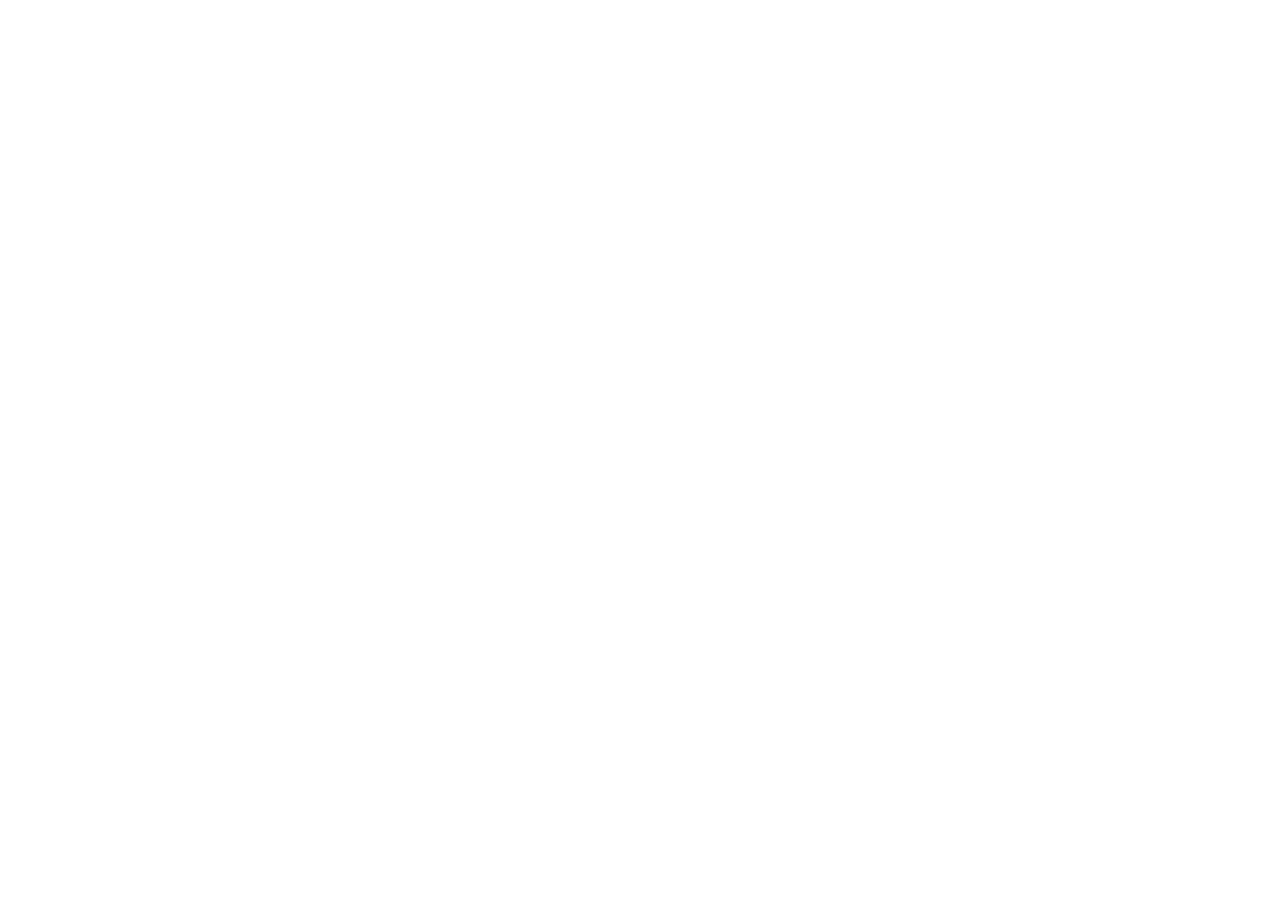
==== index.html @ ed3c300d "test2" ====
<!DOCTYPE html>
<html lang="en">
<head>
    <meta charset="UTF-8">
    <meta http-equiv="X-UA-Compatible" content="IE=edge">
    <meta name="viewport" content="width=device-width, initial-scale=1.0">

    <link rel="stylesheet" href="css/style.css">

    <title>Trapholt</title>
</head>
<body>
<div class="frontpage"></div>
    
</body>
</html>
---- css/style.css ----
.frontpage {
  background-color: blue;
}
/*# sourceMappingURL=style.css.map */
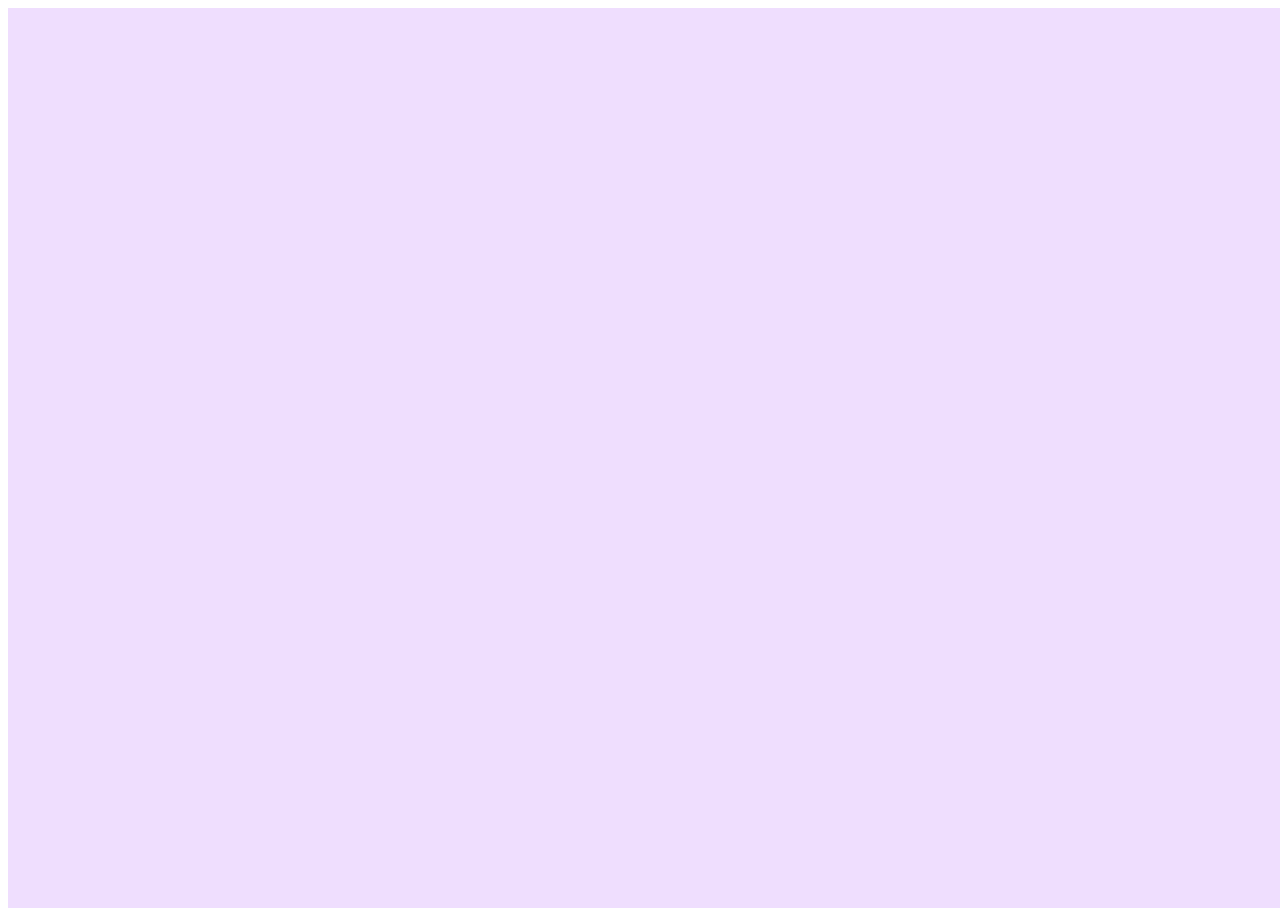
==== commit 94c328c5: "8/12" ====
--- a/index.html
+++ b/index.html
@@ -10,7 +10,14 @@
     <title>Trapholt</title>
 </head>
 <body>
-<div class="frontpage"></div>
+    <div class="outer-wrapper">
+        <div class="wrapper">
+          <div class="slide one"></div>
+          <div class="slide two"></div>
+          <div class="slide three"></div>
+          <div class="slide four"></div>
+        </div>
+      </div>
     
 </body>
 </html>--- a/css/style.css
+++ b/css/style.css
@@ -1,4 +1,54 @@
-.frontpage {
-  background-color: blue;
+.slide {
+  width: 100vw;
+  height: 100vh;
+}
+
+.wrapper {
+  display: -webkit-box;
+  display: -ms-flexbox;
+  display: flex;
+  -webkit-box-orient: horizontal;
+  -webkit-box-direction: normal;
+      -ms-flex-direction: row;
+          flex-direction: row;
+  width: 400vw;
+  -webkit-transform: rotate(90deg) translateY(-100vh);
+          transform: rotate(90deg) translateY(-100vh);
+  -webkit-transform-origin: top left;
+          transform-origin: top left;
+}
+
+.one {
+  background: #efdefe;
+}
+
+.two {
+  background: #a3f3d3;
+}
+
+.three {
+  background: #0bbaa0;
+}
+
+.four {
+  background: #00dfdf;
+}
+
+.outer-wrapper {
+  width: 100vh;
+  height: 100vw;
+  -webkit-transform: rotate(-90deg) translateX(-100vh);
+          transform: rotate(-90deg) translateX(-100vh);
+  -webkit-transform-origin: top left;
+          transform-origin: top left;
+  overflow-y: scroll;
+  overflow-x: hidden;
+  position: absolute;
+  scrollbar-width: none;
+  -ms-overflow-style: none;
+}
+
+::-webkit-scrollbar {
+  display: none;
 }
 /*# sourceMappingURL=style.css.map */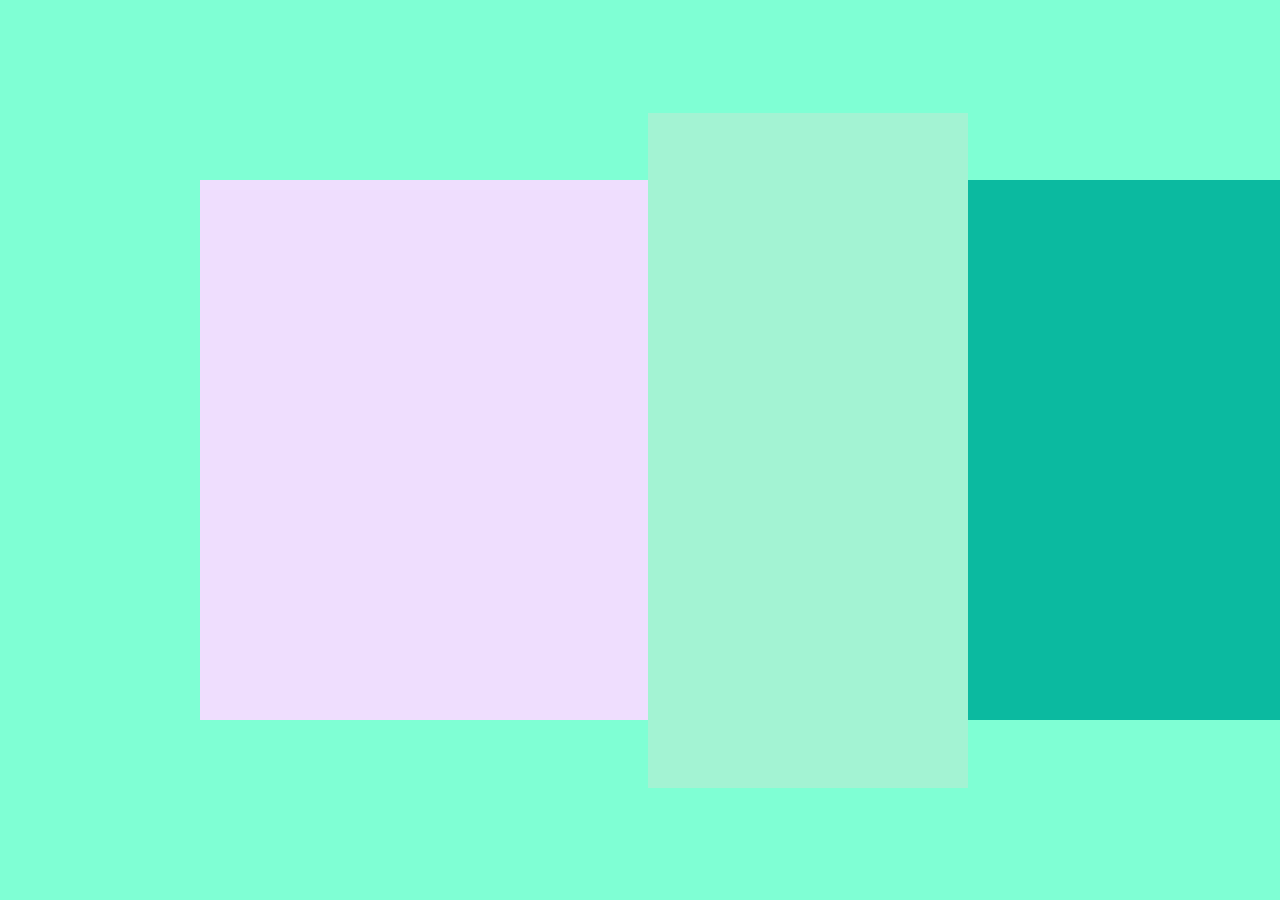
==== commit ce0eec6c: "8/12" ====
--- a/index.html
+++ b/index.html
@@ -10,14 +10,22 @@
     <title>Trapholt</title>
 </head>
 <body>
+    <div class="frontpage">
     <div class="outer-wrapper">
         <div class="wrapper">
           <div class="slide one"></div>
           <div class="slide two"></div>
           <div class="slide three"></div>
           <div class="slide four"></div>
+          <div class="slide five"></div>
+          <div class="slide six"></div>
+          <div class="slide seven"></div>
+          <div class="slide eight"></div>
+          <div class="slide nine"></div>
+          <div class="slide ten"></div>
         </div>
       </div>
+    </div>
     
 </body>
 </html>--- a/css/style.css
+++ b/css/style.css
@@ -1,6 +1,17 @@
-.slide {
+* {
+  padding: 0%;
+  margin: 0%;
+}
+
+.frontpage {
   width: 100vw;
   height: 100vh;
+  background-color: aquamarine;
+}
+
+.slide {
+  width: 35vw;
+  height: 60vh;
 }
 
 .wrapper {
@@ -11,11 +22,16 @@
   -webkit-box-direction: normal;
       -ms-flex-direction: row;
           flex-direction: row;
+  -webkit-box-align: center;
+      -ms-flex-align: center;
+          align-items: center;
   width: 400vw;
+  height: 100vh;
   -webkit-transform: rotate(90deg) translateY(-100vh);
           transform: rotate(90deg) translateY(-100vh);
   -webkit-transform-origin: top left;
           transform-origin: top left;
+  padding-left: 200px;
 }
 
 .one {
@@ -24,6 +40,8 @@
 
 .two {
   background: #a3f3d3;
+  width: 25vw;
+  height: 75vh;
 }
 
 .three {
@@ -32,6 +50,38 @@
 
 .four {
   background: #00dfdf;
+  width: 25vw;
+  height: 75vh;
+}
+
+.five {
+  background: #efdefe;
+}
+
+.six {
+  background: #a3f3d3;
+  width: 25vw;
+  height: 75vh;
+}
+
+.seven {
+  background: #0bbaa0;
+}
+
+.eight {
+  background: #00dfdf;
+  width: 25vw;
+  height: 75vh;
+}
+
+.nine {
+  background: #efdefe;
+}
+
+.ten {
+  background: #a3f3d3;
+  width: 25vw;
+  height: 75vh;
 }
 
 .outer-wrapper {
@@ -46,6 +96,9 @@
   position: absolute;
   scrollbar-width: none;
   -ms-overflow-style: none;
+  display: -webkit-box;
+  display: -ms-flexbox;
+  display: flex;
 }
 
 ::-webkit-scrollbar {
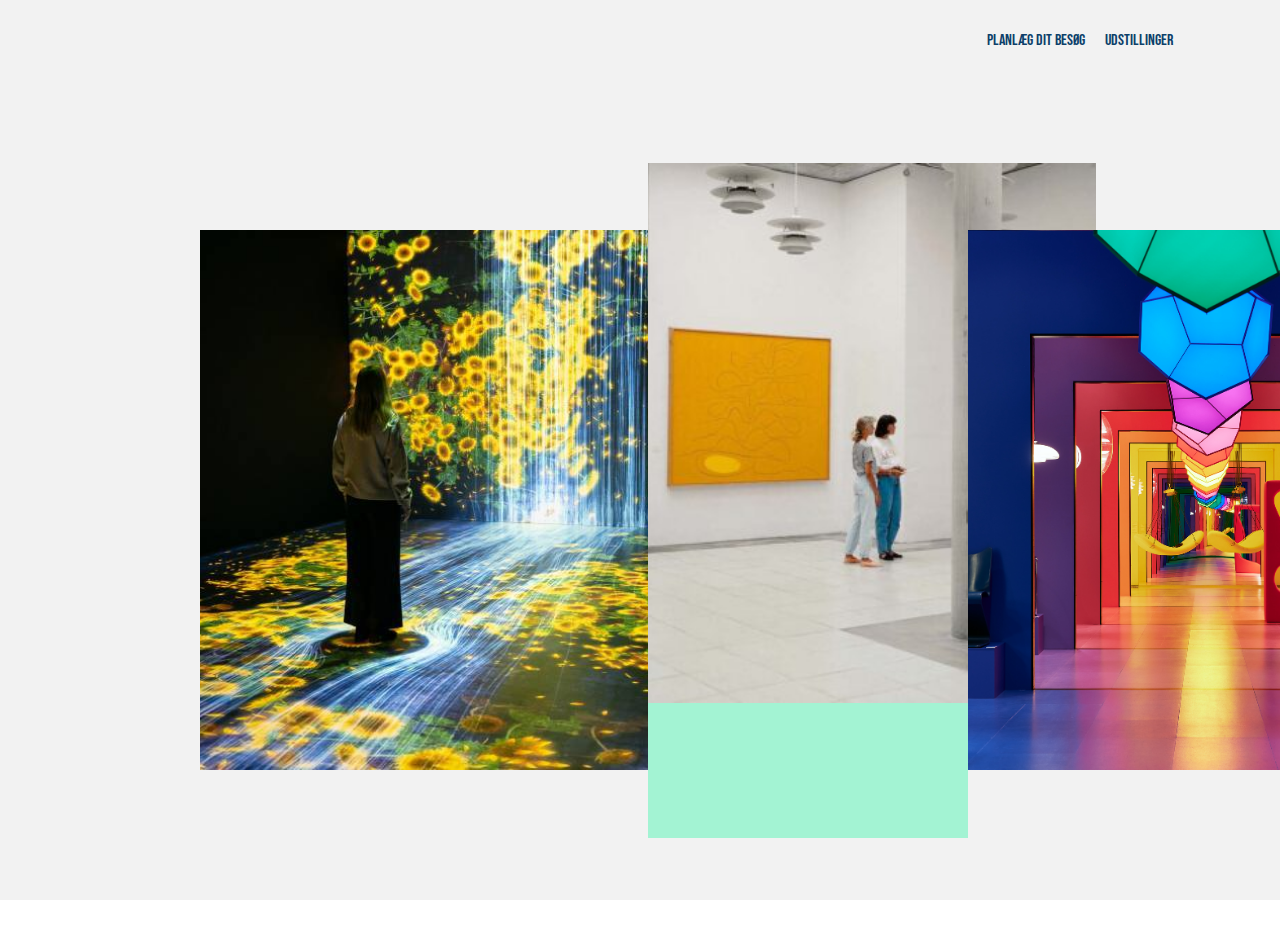
==== commit 09d1b8e3: "9/12" ====
--- a/index.html
+++ b/index.html
@@ -5,24 +5,78 @@
     <meta http-equiv="X-UA-Compatible" content="IE=edge">
     <meta name="viewport" content="width=device-width, initial-scale=1.0">
 
+    <script src="https://ajax.googleapis.com/ajax/libs/jquery/3.6.0/jquery.min.js"></script>
+    <link rel="preconnect" href="https://fonts.googleapis.com">
+<link rel="preconnect" href="https://fonts.gstatic.com" crossorigin>
+<link href="https://fonts.googleapis.com/css2?family=Bebas+Neue&family=Jura:wght@300;400;500;600;700&display=swap" rel="stylesheet">
+
     <link rel="stylesheet" href="css/style.css">
-
+    <script src="js/main.js"></script>
     <title>Trapholt</title>
 </head>
+
 <body>
-    <div class="frontpage">
+    <div id="main" class="frontpage">
+      <div class="menubar">
+        <a href="index.html"><div class="logo">
+          <img src="/images/logo.jpg" alt="">
+        </div></a>
+        <div class="menubar2">
+        <a href="besøg.html"><div class="planlægbesøg">
+          <p>PLANLÆG DIT BESØG</p>
+        </div></a>
+        <a href="udstillinger.html"><div class="udstillinger">
+          <p>UDSTILLINGER</p>
+        </div></a>
+      </div>
+      </div>
+
     <div class="outer-wrapper">
         <div class="wrapper">
-          <div class="slide one"></div>
-          <div class="slide two"></div>
-          <div class="slide three"></div>
-          <div class="slide four"></div>
-          <div class="slide five"></div>
-          <div class="slide six"></div>
-          <div class="slide seven"></div>
-          <div class="slide eight"></div>
-          <div class="slide nine"></div>
-          <div class="slide ten"></div>
+          <a href="aktiviteter.html">
+            <div id="onetest" class="slide one">
+              <img src="/images/lysshow.jpeg" alt="">
+            </div> 
+          </a>
+          <a href="besøg.html">
+            <div id="twotest" class="slide two">
+              <img src="/images/art1.jpeg" alt="">
+            </div>
+          </a>
+          <a href="udstillinger.html">
+            <div id="threetest" class="slide three">
+              <img src="/images/vernerpanton.jpeg" alt="">
+            </div>
+          </a>
+          <a href="aktiviteter.html">
+            <div id="fourtest" class="slide four"></div>
+          </a>
+          <a href="butik.html">
+            <div id="fivetest" class="slide five">
+              <img src="/images/butik.JPG" alt="">
+            </div>
+          </a>
+          <a href="udstillinger.html">
+            <div id="sixtest" class="slide six"></div>
+          </a>
+          <a href="info.html">
+            <div id="seventest" class="slide seven">
+              <img src="/images/stol.JPG" alt="">
+            </div>
+          </a>
+          <a href="besøg.html">
+            <div id="eighttest" class="slide eight"></div>
+          </a>
+          <a href="info.html">
+            <div id="ninetest" class="slide nine">
+              <img src="/images/klub.JPG" alt="">
+            </div>
+          </a>
+          <a href="info.html">
+            <div id="tentest" class="slide ten">
+              <img src="/images/trapholt_steg_navey.svg" alt="">
+            </div>
+          </a>
         </div>
       </div>
     </div>
--- a/css/style.css
+++ b/css/style.css
@@ -1,3 +1,24 @@
+@import url("https://fonts.googleapis.com/css2?family=Bebas+Neue&family=Jura:wght@300;400;500;600;700&display=swap");
+.primary-color {
+  background-color: #0C3F6A;
+}
+
+.secondary-color {
+  background-color: #96C7C1;
+}
+
+.tertiary-color {
+  background-color: #FFF9B6;
+}
+
+.quaternary-color {
+  background-color: #F6DBE5;
+}
+
+.quinary-color {
+  background-color: #8AB6D6;
+}
+
 * {
   padding: 0%;
   margin: 0%;
@@ -6,12 +27,77 @@
 .frontpage {
   width: 100vw;
   height: 100vh;
-  background-color: aquamarine;
+  background-color: #F2F2F2;
+}
+
+#main {
+  -webkit-transition: 1s;
+  transition: 1s;
+}
+
+.menubar {
+  width: 100vw;
+  height: 50px;
+  display: -webkit-box;
+  display: -ms-flexbox;
+  display: flex;
+  -webkit-box-pack: justify;
+      -ms-flex-pack: justify;
+          justify-content: space-between;
+}
+
+.menubar .menubar2 {
+  height: 50px;
+  width: 400px;
+  display: -webkit-box;
+  display: -ms-flexbox;
+  display: flex;
+  -webkit-box-pack: center;
+      -ms-flex-pack: center;
+          justify-content: center;
+  -webkit-box-align: end;
+      -ms-flex-align: end;
+          align-items: flex-end;
+  text-decoration: none;
+  gap: 20px;
+}
+
+.menubar .menubar2 a {
+  color: #0C3F6A;
+  font-family: "Bebas Neue", cursive;
+  text-decoration: none;
+}
+
+.menubar .menubar2 a:hover {
+  border-bottom: 1px solid #0C3F6A;
+}
+
+.greenBackground {
+  background-color: #96C7C1;
+}
+
+.pinkBackground {
+  background-color: #F6DBE5;
+}
+
+.yellowBackground {
+  background-color: #FFF9B6;
+}
+
+.blueBackground {
+  background-color: #8AB6D6;
 }
 
 .slide {
   width: 35vw;
   height: 60vh;
+}
+
+.slide img {
+  width: 35vw;
+  height: 60vh;
+  -o-object-fit: cover;
+     object-fit: cover;
 }
 
 .wrapper {
@@ -32,10 +118,7 @@
   -webkit-transform-origin: top left;
           transform-origin: top left;
   padding-left: 200px;
-}
-
-.one {
-  background: #efdefe;
+  padding-right: 200px;
 }
 
 .two {
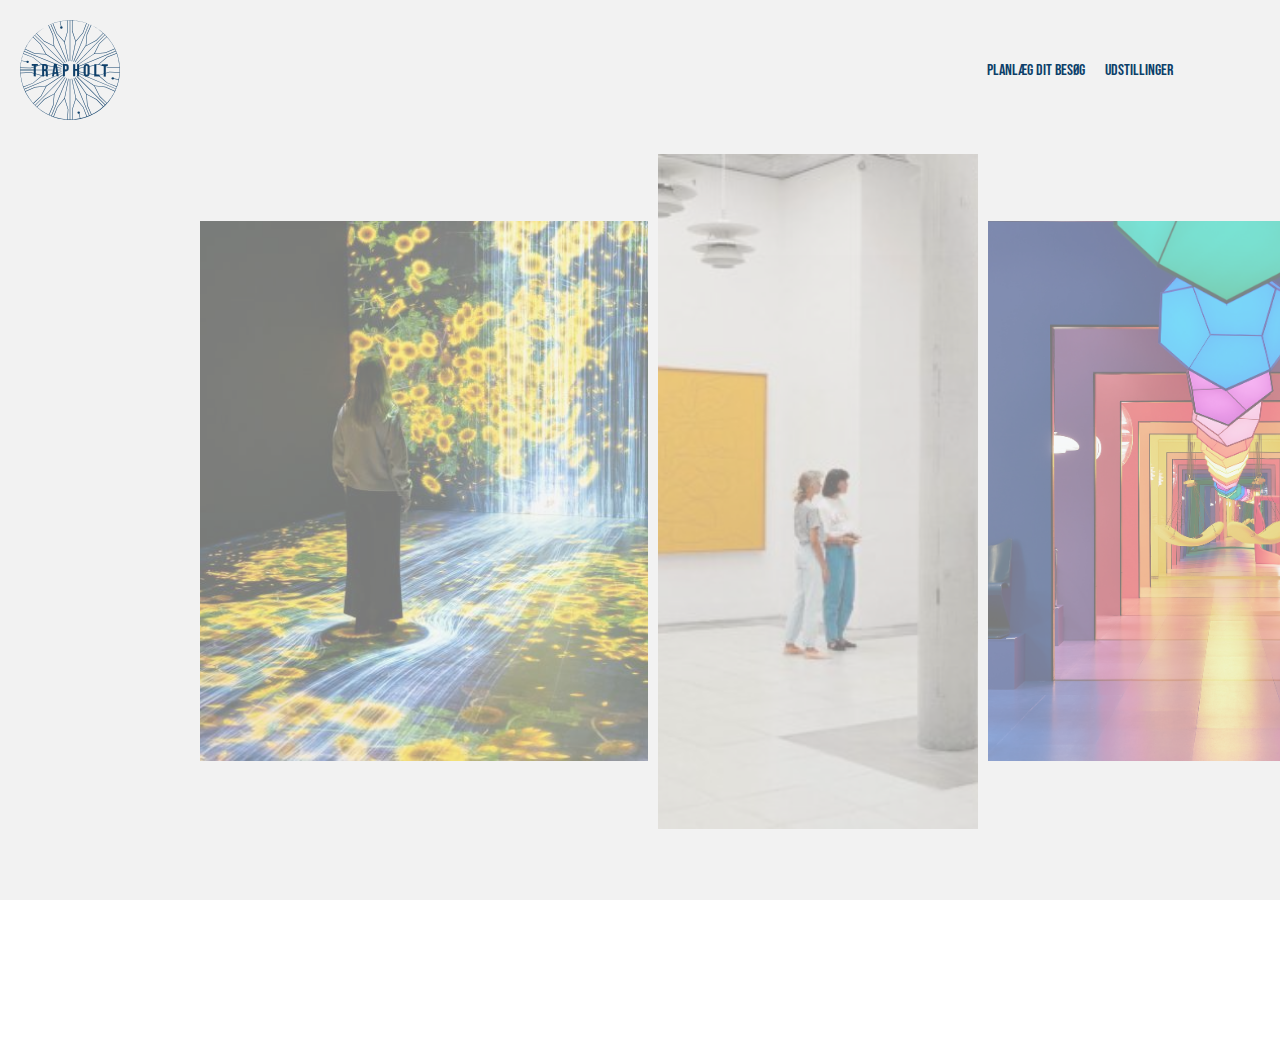
==== commit a6a24d89: "10/12" ====
--- a/index.html
+++ b/index.html
@@ -10,6 +10,7 @@
 <link rel="preconnect" href="https://fonts.gstatic.com" crossorigin>
 <link href="https://fonts.googleapis.com/css2?family=Bebas+Neue&family=Jura:wght@300;400;500;600;700&display=swap" rel="stylesheet">
 
+
     <link rel="stylesheet" href="css/style.css">
     <script src="js/main.js"></script>
     <title>Trapholt</title>
@@ -19,7 +20,7 @@
     <div id="main" class="frontpage">
       <div class="menubar">
         <a href="index.html"><div class="logo">
-          <img src="/images/logo.jpg" alt="">
+          <img src="/images/Trapholt_logo_navey.svg" alt="">
         </div></a>
         <div class="menubar2">
         <a href="besøg.html"><div class="planlægbesøg">
@@ -36,45 +37,61 @@
           <a href="aktiviteter.html">
             <div id="onetest" class="slide one">
               <img src="/images/lysshow.jpeg" alt="">
+              <h1>oplev trapholt</h1>
             </div> 
           </a>
           <a href="besøg.html">
             <div id="twotest" class="slide two">
               <img src="/images/art1.jpeg" alt="">
+              <h1>besøg trapholt</h1>
             </div>
           </a>
           <a href="udstillinger.html">
             <div id="threetest" class="slide three">
               <img src="/images/vernerpanton.jpeg" alt="">
+              <h1>se udstillingerne</h1>
             </div>
           </a>
-          <a href="aktiviteter.html">
-            <div id="fourtest" class="slide four"></div>
+          <a href="besøg.html">
+            <div id="fourtest" class="slide four">
+              <img src="/images/mennesker copy.jpg" alt="">
+              <h1>skoleudflugter</h1>
+            </div>
           </a>
           <a href="butik.html">
             <div id="fivetest" class="slide five">
               <img src="/images/butik.JPG" alt="">
+              <h1>designbutik</h1>
             </div>
           </a>
-          <a href="udstillinger.html">
-            <div id="sixtest" class="slide six"></div>
+          <a href="info.html">
+            <div id="sixtest" class="slide six">
+              <img src="/images/Gudstav lind.svg" alt="">
+              <h1>mad på trapholt</h1>
+            </div>
           </a>
           <a href="info.html">
             <div id="seventest" class="slide seven">
               <img src="/images/stol.JPG" alt="">
+              <h1>oplev trapholt</h1>
             </div>
           </a>
-          <a href="besøg.html">
-            <div id="eighttest" class="slide eight"></div>
+          <a href="aktiviteter.html">
+            <div id="eighttest" class="slide eight">
+              <img src="/images/aktivitet.jpeg" alt="">
+              <h1>aktiviteter</h1>
+            </div>
           </a>
           <a href="info.html">
             <div id="ninetest" class="slide nine">
-              <img src="/images/klub.JPG" alt="">
+              <img src="/images/vindue.JPG" alt="">
+              <h1>klup trapholt</h1>
             </div>
           </a>
           <a href="info.html">
             <div id="tentest" class="slide ten">
               <img src="/images/trapholt_steg_navey.svg" alt="">
+              <h1>om trapholt</h1>
             </div>
           </a>
         </div>
--- a/css/style.css
+++ b/css/style.css
@@ -22,6 +22,7 @@
 * {
   padding: 0%;
   margin: 0%;
+  text-decoration: none;
 }
 
 .frontpage {
@@ -31,13 +32,13 @@
 }
 
 #main {
-  -webkit-transition: 1s;
-  transition: 1s;
+  -webkit-transition: 0.7s;
+  transition: 0.7s;
 }
 
 .menubar {
   width: 100vw;
-  height: 50px;
+  height: 140px;
   display: -webkit-box;
   display: -ms-flexbox;
   display: flex;
@@ -46,8 +47,26 @@
           justify-content: space-between;
 }
 
+.menubar .logo {
+  height: 100px;
+  width: 100px;
+  padding: 20px 0px 0px 20px;
+}
+
+.menubar .logo img {
+  -webkit-transition: -webkit-transform .7s ease-in-out;
+  transition: -webkit-transform .7s ease-in-out;
+  transition: transform .7s ease-in-out;
+  transition: transform .7s ease-in-out, -webkit-transform .7s ease-in-out;
+}
+
+.menubar .logo img:hover {
+  -webkit-transform: rotate(360deg);
+          transform: rotate(360deg);
+}
+
 .menubar .menubar2 {
-  height: 50px;
+  height: 140px;
   width: 400px;
   display: -webkit-box;
   display: -ms-flexbox;
@@ -55,9 +74,9 @@
   -webkit-box-pack: center;
       -ms-flex-pack: center;
           justify-content: center;
-  -webkit-box-align: end;
-      -ms-flex-align: end;
-          align-items: flex-end;
+  -webkit-box-align: center;
+      -ms-flex-align: center;
+          align-items: center;
   text-decoration: none;
   gap: 20px;
 }
@@ -112,59 +131,442 @@
       -ms-flex-align: center;
           align-items: center;
   width: 400vw;
-  height: 100vh;
+  height: 78vh;
   -webkit-transform: rotate(90deg) translateY(-100vh);
           transform: rotate(90deg) translateY(-100vh);
   -webkit-transform-origin: top left;
           transform-origin: top left;
   padding-left: 200px;
   padding-right: 200px;
+  gap: 10px;
+  margin-right: -200px;
+}
+
+.one {
+  opacity: 0.5;
+  -webkit-transition: 1s;
+  transition: 1s;
+  display: -webkit-box;
+  display: -ms-flexbox;
+  display: flex;
+  -webkit-box-pack: center;
+      -ms-flex-pack: center;
+          justify-content: center;
+  -webkit-box-align: center;
+      -ms-flex-align: center;
+          align-items: center;
+}
+
+.one:hover {
+  opacity: 1;
+}
+
+.one h1 {
+  position: relative;
+  color: #F2F2F2;
+  font-family: "Bebas Neue", cursive;
+  font-size: 50px;
+  opacity: 0;
+  -webkit-transition: 0.1s;
+  transition: 0.1s;
+  width: 35vw;
+  height: 60vh;
+  display: -webkit-box;
+  display: -ms-flexbox;
+  display: flex;
+  -webkit-box-pack: center;
+      -ms-flex-pack: center;
+          justify-content: center;
+  -webkit-box-align: center;
+      -ms-flex-align: center;
+          align-items: center;
+}
+
+.one h1:hover {
+  opacity: 1;
+}
+
+.one img {
+  position: absolute;
 }
 
 .two {
   background: #a3f3d3;
   width: 25vw;
   height: 75vh;
+  opacity: 0.5;
+  -webkit-transition: 1s;
+  transition: 1s;
+}
+
+.two h1 {
+  position: relative;
+  color: #F2F2F2;
+  font-family: "Bebas Neue", cursive;
+  font-size: 50px;
+  opacity: 0;
+  -webkit-transition: 0.1s;
+  transition: 0.1s;
+  width: 25vw;
+  height: 75vh;
+  display: -webkit-box;
+  display: -ms-flexbox;
+  display: flex;
+  -webkit-box-pack: center;
+      -ms-flex-pack: center;
+          justify-content: center;
+  -webkit-box-align: center;
+      -ms-flex-align: center;
+          align-items: center;
+}
+
+.two h1:hover {
+  opacity: 1;
+}
+
+.two:hover {
+  opacity: 1;
+}
+
+.two img {
+  width: 25vw;
+  height: 75vh;
+  position: absolute;
 }
 
 .three {
-  background: #0bbaa0;
+  opacity: 0.5;
+  -webkit-transition: 1s;
+  transition: 1s;
+}
+
+.three h1 {
+  position: relative;
+  color: #F2F2F2;
+  font-family: "Bebas Neue", cursive;
+  font-size: 50px;
+  opacity: 0;
+  -webkit-transition: 0.1s;
+  transition: 0.1s;
+  width: 35vw;
+  height: 60vh;
+  display: -webkit-box;
+  display: -ms-flexbox;
+  display: flex;
+  -webkit-box-pack: center;
+      -ms-flex-pack: center;
+          justify-content: center;
+  -webkit-box-align: center;
+      -ms-flex-align: center;
+          align-items: center;
+}
+
+.three h1:hover {
+  opacity: 1;
+}
+
+.three:hover {
+  opacity: 1;
+}
+
+.three img {
+  position: absolute;
 }
 
 .four {
   background: #00dfdf;
   width: 25vw;
   height: 75vh;
+  opacity: 0.5;
+  -webkit-transition: 1s;
+  transition: 1s;
+}
+
+.four h1 {
+  position: relative;
+  color: #F2F2F2;
+  font-family: "Bebas Neue", cursive;
+  font-size: 50px;
+  opacity: 0;
+  -webkit-transition: 0.1s;
+  transition: 0.1s;
+  width: 25vw;
+  height: 75vh;
+  display: -webkit-box;
+  display: -ms-flexbox;
+  display: flex;
+  -webkit-box-pack: center;
+      -ms-flex-pack: center;
+          justify-content: center;
+  -webkit-box-align: center;
+      -ms-flex-align: center;
+          align-items: center;
+}
+
+.four h1:hover {
+  opacity: 1;
+}
+
+.four:hover {
+  opacity: 1;
+}
+
+.four img {
+  width: 25vw;
+  height: 75vh;
+  position: absolute;
 }
 
 .five {
   background: #efdefe;
+  opacity: 0.5;
+  -webkit-transition: 1s;
+  transition: 1s;
+}
+
+.five h1 {
+  position: relative;
+  color: #F2F2F2;
+  font-family: "Bebas Neue", cursive;
+  font-size: 50px;
+  opacity: 0;
+  -webkit-transition: 0.1s;
+  transition: 0.1s;
+  width: 35vw;
+  height: 60vh;
+  display: -webkit-box;
+  display: -ms-flexbox;
+  display: flex;
+  -webkit-box-pack: center;
+      -ms-flex-pack: center;
+          justify-content: center;
+  -webkit-box-align: center;
+      -ms-flex-align: center;
+          align-items: center;
+}
+
+.five h1:hover {
+  opacity: 1;
+}
+
+.five:hover {
+  opacity: 1;
+}
+
+.five img {
+  position: absolute;
 }
 
 .six {
   background: #a3f3d3;
   width: 25vw;
   height: 75vh;
+  opacity: 0.5;
+  -webkit-transition: 1s;
+  transition: 1s;
+}
+
+.six h1 {
+  position: relative;
+  color: #F2F2F2;
+  font-family: "Bebas Neue", cursive;
+  font-size: 50px;
+  opacity: 0;
+  -webkit-transition: 0.1s;
+  transition: 0.1s;
+  width: 25vw;
+  height: 75vh;
+  display: -webkit-box;
+  display: -ms-flexbox;
+  display: flex;
+  -webkit-box-pack: center;
+      -ms-flex-pack: center;
+          justify-content: center;
+  -webkit-box-align: center;
+      -ms-flex-align: center;
+          align-items: center;
+}
+
+.six h1:hover {
+  opacity: 1;
+}
+
+.six:hover {
+  opacity: 1;
+}
+
+.six img {
+  width: 25vw;
+  height: 75vh;
+  position: absolute;
 }
 
 .seven {
   background: #0bbaa0;
+  opacity: 0.5;
+  -webkit-transition: 1s;
+  transition: 1s;
+}
+
+.seven h1 {
+  position: relative;
+  color: #F2F2F2;
+  font-family: "Bebas Neue", cursive;
+  font-size: 50px;
+  opacity: 0;
+  -webkit-transition: 0.1s;
+  transition: 0.1s;
+  width: 35vw;
+  height: 60vh;
+  display: -webkit-box;
+  display: -ms-flexbox;
+  display: flex;
+  -webkit-box-pack: center;
+      -ms-flex-pack: center;
+          justify-content: center;
+  -webkit-box-align: center;
+      -ms-flex-align: center;
+          align-items: center;
+}
+
+.seven h1:hover {
+  opacity: 1;
+}
+
+.seven:hover {
+  opacity: 1;
+}
+
+.seven img {
+  position: absolute;
 }
 
 .eight {
   background: #00dfdf;
   width: 25vw;
   height: 75vh;
+  opacity: 0.5;
+  -webkit-transition: 1s;
+  transition: 1s;
+}
+
+.eight h1 {
+  position: relative;
+  color: #F2F2F2;
+  font-family: "Bebas Neue", cursive;
+  font-size: 50px;
+  opacity: 0;
+  -webkit-transition: 0.1s;
+  transition: 0.1s;
+  width: 25vw;
+  height: 75vh;
+  display: -webkit-box;
+  display: -ms-flexbox;
+  display: flex;
+  -webkit-box-pack: center;
+      -ms-flex-pack: center;
+          justify-content: center;
+  -webkit-box-align: center;
+      -ms-flex-align: center;
+          align-items: center;
+}
+
+.eight h1:hover {
+  opacity: 1;
+}
+
+.eight:hover {
+  opacity: 1;
+}
+
+.eight img {
+  width: 25vw;
+  height: 75vh;
+  position: absolute;
 }
 
 .nine {
   background: #efdefe;
+  opacity: 0.5;
+  -webkit-transition: 1s;
+  transition: 1s;
+}
+
+.nine h1 {
+  position: relative;
+  color: #F2F2F2;
+  font-family: "Bebas Neue", cursive;
+  font-size: 50px;
+  opacity: 0;
+  -webkit-transition: 0.1s;
+  transition: 0.1s;
+  width: 35vw;
+  height: 60vh;
+  display: -webkit-box;
+  display: -ms-flexbox;
+  display: flex;
+  -webkit-box-pack: center;
+      -ms-flex-pack: center;
+          justify-content: center;
+  -webkit-box-align: center;
+      -ms-flex-align: center;
+          align-items: center;
+}
+
+.nine h1:hover {
+  opacity: 1;
+}
+
+.nine:hover {
+  opacity: 1;
+}
+
+.nine img {
+  position: absolute;
 }
 
 .ten {
   background: #a3f3d3;
   width: 25vw;
   height: 75vh;
+  opacity: 0.5;
+  -webkit-transition: 1s;
+  transition: 1s;
+}
+
+.ten h1 {
+  position: relative;
+  color: #F2F2F2;
+  font-family: "Bebas Neue", cursive;
+  font-size: 50px;
+  opacity: 0;
+  -webkit-transition: 0.1s;
+  transition: 0.1s;
+  width: 25vw;
+  height: 75vh;
+  display: -webkit-box;
+  display: -ms-flexbox;
+  display: flex;
+  -webkit-box-pack: center;
+      -ms-flex-pack: center;
+          justify-content: center;
+  -webkit-box-align: center;
+      -ms-flex-align: center;
+          align-items: center;
+}
+
+.ten h1:hover {
+  opacity: 1;
+}
+
+.ten:hover {
+  opacity: 1;
+}
+
+.ten img {
+  width: 25vw;
+  height: 75vh;
+  position: absolute;
 }
 
 .outer-wrapper {
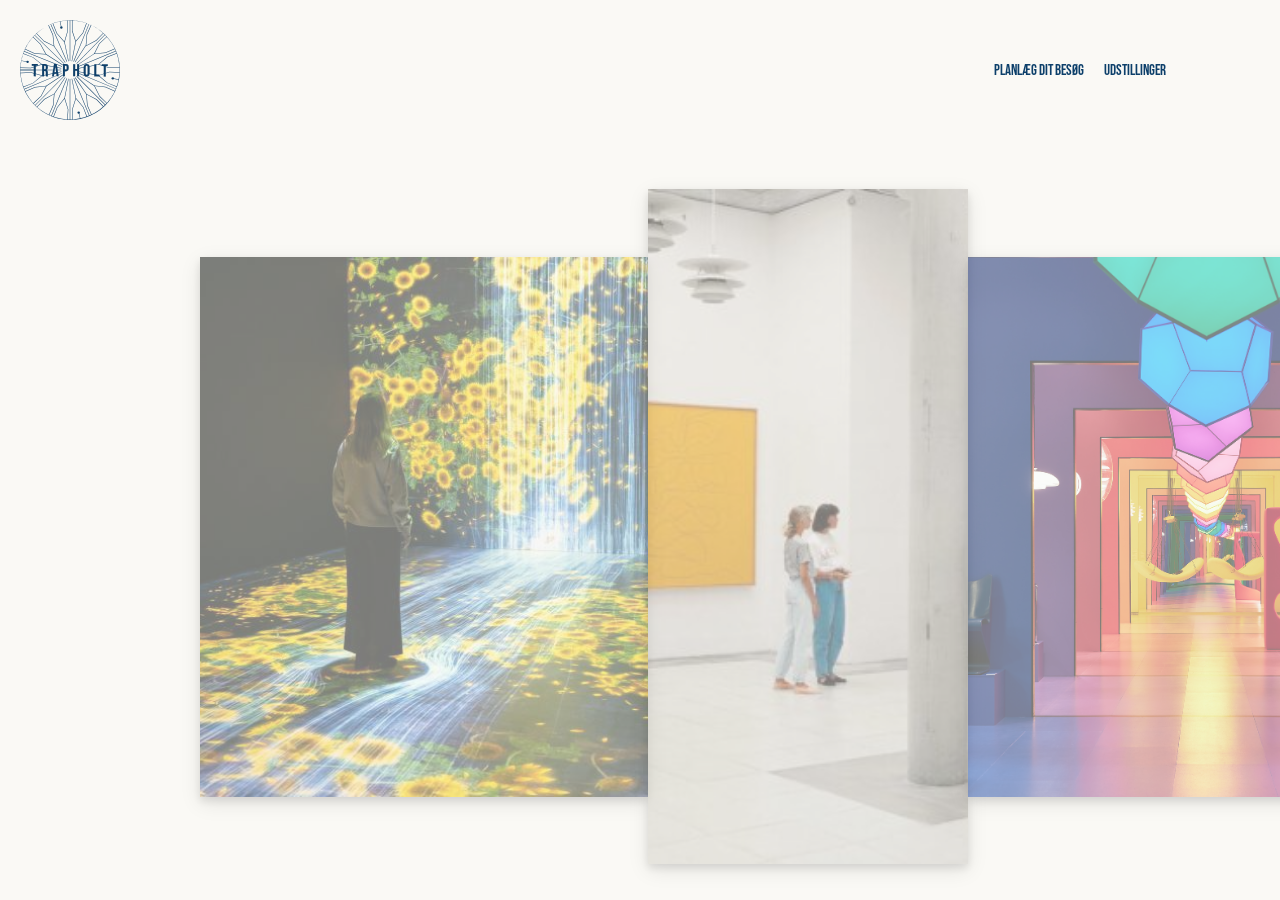
==== commit 1645de34: "15/12-2" ====
--- a/index.html
+++ b/index.html
@@ -58,7 +58,7 @@
               <h1>skoleudflugter</h1>
             </div>
           </a>
-          <a href="butik.html">
+          <a href="info.html">
             <div id="fivetest" class="slide five">
               <img src="/images/butik.JPG" alt="">
               <h1>designbutik</h1>
--- a/css/style.css
+++ b/css/style.css
@@ -1,4 +1,9 @@
+@charset "UTF-8";
 @import url("https://fonts.googleapis.com/css2?family=Bebas+Neue&family=Jura:wght@300;400;500;600;700&display=swap");
+.light-color {
+  background-color: #FAF9F5;
+}
+
 .primary-color {
   background-color: #0C3F6A;
 }
@@ -19,92 +24,29 @@
   background-color: #8AB6D6;
 }
 
-* {
-  padding: 0%;
-  margin: 0%;
-  text-decoration: none;
-}
-
-.frontpage {
-  width: 100vw;
-  height: 100vh;
-  background-color: #F2F2F2;
-}
-
-#main {
-  -webkit-transition: 0.7s;
-  transition: 0.7s;
-}
-
-.menubar {
-  width: 100vw;
-  height: 140px;
-  display: -webkit-box;
-  display: -ms-flexbox;
-  display: flex;
-  -webkit-box-pack: justify;
-      -ms-flex-pack: justify;
-          justify-content: space-between;
-}
-
-.menubar .logo {
-  height: 100px;
-  width: 100px;
-  padding: 20px 0px 0px 20px;
-}
-
-.menubar .logo img {
-  -webkit-transition: -webkit-transform .7s ease-in-out;
-  transition: -webkit-transform .7s ease-in-out;
-  transition: transform .7s ease-in-out;
-  transition: transform .7s ease-in-out, -webkit-transform .7s ease-in-out;
-}
-
-.menubar .logo img:hover {
-  -webkit-transform: rotate(360deg);
-          transform: rotate(360deg);
-}
-
-.menubar .menubar2 {
-  height: 140px;
-  width: 400px;
-  display: -webkit-box;
-  display: -ms-flexbox;
-  display: flex;
-  -webkit-box-pack: center;
-      -ms-flex-pack: center;
-          justify-content: center;
-  -webkit-box-align: center;
-      -ms-flex-align: center;
-          align-items: center;
-  text-decoration: none;
-  gap: 20px;
-}
-
-.menubar .menubar2 a {
-  color: #0C3F6A;
-  font-family: "Bebas Neue", cursive;
-  text-decoration: none;
-}
-
-.menubar .menubar2 a:hover {
-  border-bottom: 1px solid #0C3F6A;
-}
-
 .greenBackground {
-  background-color: #96C7C1;
+  background-color: #96C7C1 !important;
 }
 
 .pinkBackground {
-  background-color: #F6DBE5;
+  background-color: #F6DBE5 !important;
 }
 
 .yellowBackground {
-  background-color: #FFF9B6;
+  background-color: #FFF9B6 !important;
 }
 
 .blueBackground {
-  background-color: #8AB6D6;
+  background-color: #8AB6D6 !important;
+}
+
+p {
+  font-size: 15px;
+  color: #0C3F6A;
+}
+
+h2 {
+  color: #0C3F6A;
 }
 
 .slide {
@@ -131,14 +73,13 @@
       -ms-flex-align: center;
           align-items: center;
   width: 400vw;
-  height: 78vh;
+  height: 117vh;
   -webkit-transform: rotate(90deg) translateY(-100vh);
           transform: rotate(90deg) translateY(-100vh);
   -webkit-transform-origin: top left;
           transform-origin: top left;
   padding-left: 200px;
   padding-right: 200px;
-  gap: 10px;
   margin-right: -200px;
 }
 
@@ -146,25 +87,14 @@
   opacity: 0.5;
   -webkit-transition: 1s;
   transition: 1s;
-  display: -webkit-box;
-  display: -ms-flexbox;
-  display: flex;
-  -webkit-box-pack: center;
-      -ms-flex-pack: center;
-          justify-content: center;
-  -webkit-box-align: center;
-      -ms-flex-align: center;
-          align-items: center;
-}
-
-.one:hover {
-  opacity: 1;
+  -webkit-box-shadow: 0 4px 8px 0 rgba(0, 0, 0, 0.2), 0 6px 20px 0 rgba(0, 0, 0, 0.19);
+          box-shadow: 0 4px 8px 0 rgba(0, 0, 0, 0.2), 0 6px 20px 0 rgba(0, 0, 0, 0.19);
 }
 
 .one h1 {
   position: relative;
-  color: #F2F2F2;
-  font-family: "Bebas Neue", cursive;
+  font-family: "Bebas Neue", cursive;
+  color: #FAF9F5;
   font-size: 50px;
   opacity: 0;
   -webkit-transition: 0.1s;
@@ -186,22 +116,27 @@
   opacity: 1;
 }
 
+.one:hover {
+  opacity: 1;
+}
+
 .one img {
   position: absolute;
 }
 
 .two {
-  background: #a3f3d3;
   width: 25vw;
   height: 75vh;
   opacity: 0.5;
   -webkit-transition: 1s;
   transition: 1s;
+  -webkit-box-shadow: 0 4px 8px 0 rgba(0, 0, 0, 0.2), 0 6px 20px 0 rgba(0, 0, 0, 0.19);
+          box-shadow: 0 4px 8px 0 rgba(0, 0, 0, 0.2), 0 6px 20px 0 rgba(0, 0, 0, 0.19);
 }
 
 .two h1 {
   position: relative;
-  color: #F2F2F2;
+  color: #FAF9F5;
   font-family: "Bebas Neue", cursive;
   font-size: 50px;
   opacity: 0;
@@ -238,11 +173,13 @@
   opacity: 0.5;
   -webkit-transition: 1s;
   transition: 1s;
+  -webkit-box-shadow: 0 4px 8px 0 rgba(0, 0, 0, 0.2), 0 6px 20px 0 rgba(0, 0, 0, 0.19);
+          box-shadow: 0 4px 8px 0 rgba(0, 0, 0, 0.2), 0 6px 20px 0 rgba(0, 0, 0, 0.19);
 }
 
 .three h1 {
   position: relative;
-  color: #F2F2F2;
+  color: #FAF9F5;
   font-family: "Bebas Neue", cursive;
   font-size: 50px;
   opacity: 0;
@@ -274,17 +211,18 @@
 }
 
 .four {
-  background: #00dfdf;
   width: 25vw;
   height: 75vh;
   opacity: 0.5;
   -webkit-transition: 1s;
   transition: 1s;
+  -webkit-box-shadow: 0 4px 8px 0 rgba(0, 0, 0, 0.2), 0 6px 20px 0 rgba(0, 0, 0, 0.19);
+          box-shadow: 0 4px 8px 0 rgba(0, 0, 0, 0.2), 0 6px 20px 0 rgba(0, 0, 0, 0.19);
 }
 
 .four h1 {
   position: relative;
-  color: #F2F2F2;
+  color: #FAF9F5;
   font-family: "Bebas Neue", cursive;
   font-size: 50px;
   opacity: 0;
@@ -318,15 +256,16 @@
 }
 
 .five {
-  background: #efdefe;
   opacity: 0.5;
   -webkit-transition: 1s;
   transition: 1s;
+  -webkit-box-shadow: 0 4px 8px 0 rgba(0, 0, 0, 0.2), 0 6px 20px 0 rgba(0, 0, 0, 0.19);
+          box-shadow: 0 4px 8px 0 rgba(0, 0, 0, 0.2), 0 6px 20px 0 rgba(0, 0, 0, 0.19);
 }
 
 .five h1 {
   position: relative;
-  color: #F2F2F2;
+  color: #FAF9F5;
   font-family: "Bebas Neue", cursive;
   font-size: 50px;
   opacity: 0;
@@ -358,17 +297,18 @@
 }
 
 .six {
-  background: #a3f3d3;
   width: 25vw;
   height: 75vh;
   opacity: 0.5;
   -webkit-transition: 1s;
   transition: 1s;
+  -webkit-box-shadow: 0 4px 8px 0 rgba(0, 0, 0, 0.2), 0 6px 20px 0 rgba(0, 0, 0, 0.19);
+          box-shadow: 0 4px 8px 0 rgba(0, 0, 0, 0.2), 0 6px 20px 0 rgba(0, 0, 0, 0.19);
 }
 
 .six h1 {
   position: relative;
-  color: #F2F2F2;
+  color: #FAF9F5;
   font-family: "Bebas Neue", cursive;
   font-size: 50px;
   opacity: 0;
@@ -402,15 +342,16 @@
 }
 
 .seven {
-  background: #0bbaa0;
   opacity: 0.5;
   -webkit-transition: 1s;
   transition: 1s;
+  -webkit-box-shadow: 0 4px 8px 0 rgba(0, 0, 0, 0.2), 0 6px 20px 0 rgba(0, 0, 0, 0.19);
+          box-shadow: 0 4px 8px 0 rgba(0, 0, 0, 0.2), 0 6px 20px 0 rgba(0, 0, 0, 0.19);
 }
 
 .seven h1 {
   position: relative;
-  color: #F2F2F2;
+  color: #FAF9F5;
   font-family: "Bebas Neue", cursive;
   font-size: 50px;
   opacity: 0;
@@ -442,17 +383,18 @@
 }
 
 .eight {
-  background: #00dfdf;
   width: 25vw;
   height: 75vh;
   opacity: 0.5;
   -webkit-transition: 1s;
   transition: 1s;
+  -webkit-box-shadow: 0 4px 8px 0 rgba(0, 0, 0, 0.2), 0 6px 20px 0 rgba(0, 0, 0, 0.19);
+          box-shadow: 0 4px 8px 0 rgba(0, 0, 0, 0.2), 0 6px 20px 0 rgba(0, 0, 0, 0.19);
 }
 
 .eight h1 {
   position: relative;
-  color: #F2F2F2;
+  color: #FAF9F5;
   font-family: "Bebas Neue", cursive;
   font-size: 50px;
   opacity: 0;
@@ -486,15 +428,16 @@
 }
 
 .nine {
-  background: #efdefe;
   opacity: 0.5;
   -webkit-transition: 1s;
   transition: 1s;
+  -webkit-box-shadow: 0 4px 8px 0 rgba(0, 0, 0, 0.2), 0 6px 20px 0 rgba(0, 0, 0, 0.19);
+          box-shadow: 0 4px 8px 0 rgba(0, 0, 0, 0.2), 0 6px 20px 0 rgba(0, 0, 0, 0.19);
 }
 
 .nine h1 {
   position: relative;
-  color: #F2F2F2;
+  color: #FAF9F5;
   font-family: "Bebas Neue", cursive;
   font-size: 50px;
   opacity: 0;
@@ -526,17 +469,18 @@
 }
 
 .ten {
-  background: #a3f3d3;
   width: 25vw;
   height: 75vh;
   opacity: 0.5;
   -webkit-transition: 1s;
   transition: 1s;
+  -webkit-box-shadow: 0 4px 8px 0 rgba(0, 0, 0, 0.2), 0 6px 20px 0 rgba(0, 0, 0, 0.19);
+          box-shadow: 0 4px 8px 0 rgba(0, 0, 0, 0.2), 0 6px 20px 0 rgba(0, 0, 0, 0.19);
 }
 
 .ten h1 {
   position: relative;
-  color: #F2F2F2;
+  color: #FAF9F5;
   font-family: "Bebas Neue", cursive;
   font-size: 50px;
   opacity: 0;
@@ -589,4 +533,1654 @@
 ::-webkit-scrollbar {
   display: none;
 }
+
+* {
+  padding: 0%;
+  margin: 0%;
+  text-decoration: none;
+}
+
+html {
+  scroll-behavior: smooth;
+}
+
+.frontpage {
+  width: 100vw;
+  height: 100vh;
+  background-color: #FAF9F5;
+}
+
+#main {
+  -webkit-transition: 0.7s;
+  transition: 0.7s;
+}
+
+.menubar {
+  width: 100vw;
+  height: 140px;
+  display: -webkit-box;
+  display: -ms-flexbox;
+  display: flex;
+  -webkit-box-pack: justify;
+      -ms-flex-pack: justify;
+          justify-content: space-between;
+  position: fixed;
+  top: 0;
+  z-index: 9999;
+  font-family: "Bebas Neue", cursive;
+}
+
+.menubar .logo {
+  height: 100px;
+  width: 100px;
+  padding: 20px 0px 0px 20px;
+}
+
+.menubar .logo img {
+  -webkit-transition: -webkit-transform .7s ease-in-out;
+  transition: -webkit-transform .7s ease-in-out;
+  transition: transform .7s ease-in-out;
+  transition: transform .7s ease-in-out, -webkit-transform .7s ease-in-out;
+}
+
+.menubar .logo img:hover {
+  -webkit-transform: rotate(360deg);
+          transform: rotate(360deg);
+}
+
+.menubar .menubar2 {
+  height: 140px;
+  width: 400px;
+  display: -webkit-box;
+  display: -ms-flexbox;
+  display: flex;
+  -webkit-box-pack: center;
+      -ms-flex-pack: center;
+          justify-content: center;
+  -webkit-box-align: center;
+      -ms-flex-align: center;
+          align-items: center;
+  text-decoration: none;
+  gap: 20px;
+  font-family: "Bebas Neue", cursive;
+}
+
+.menubar .menubar2 a {
+  color: #0C3F6A;
+  font-family: "Bebas Neue", cursive;
+  text-decoration: none;
+}
+
+.menubar .menubar2 a:hover {
+  border-bottom: 1px solid #0C3F6A;
+}
+
+.container1 {
+  width: 100vw;
+  height: auto;
+  background-color: #FAF9F5;
+  display: -webkit-box;
+  display: -ms-flexbox;
+  display: flex;
+  -ms-flex-wrap: wrap;
+      flex-wrap: wrap;
+}
+
+.container1 .boks1 {
+  width: 100vw;
+  height: 300px;
+  background-color: #FFF9B6;
+  display: -webkit-box;
+  display: -ms-flexbox;
+  display: flex;
+  -webkit-box-pack: center;
+      -ms-flex-pack: center;
+          justify-content: center;
+  -webkit-box-align: center;
+      -ms-flex-align: center;
+          align-items: center;
+  font-family: "Bebas Neue", cursive;
+  font-size: 80px;
+  color: #0C3F6A;
+}
+
+.container1 .boks1 h2 {
+  margin-bottom: -50px;
+  margin-top: 100px;
+}
+
+.container1 .boks2 {
+  width: 100vw;
+  height: 100vh;
+  display: -webkit-box;
+  display: -ms-flexbox;
+  display: flex;
+  -ms-flex-wrap: nowrap;
+      flex-wrap: nowrap;
+  display: flex;
+  -webkit-box-pack: center;
+      -ms-flex-pack: center;
+          justify-content: center;
+  -webkit-box-align: center;
+      -ms-flex-align: center;
+          align-items: center;
+  position: relative;
+}
+
+.container1 .boks2 #hvid {
+  width: 50vw;
+  height: 100vh;
+  background-color: #FAF9F5;
+}
+
+.container1 .boks2 #gul {
+  width: 50vw;
+  height: 100vh;
+  background-color: #FFF9B6;
+}
+
+.container1 .boks2 #gang {
+  background-image: url(/images/gang.JPG);
+  background-repeat: no-repeat;
+  background-size: contain;
+  width: 400px;
+  height: 600px;
+  margin: 0px;
+  position: absolute;
+  background-position: center center;
+  -webkit-box-shadow: 0 4px 8px 0 rgba(0, 0, 0, 0.2), 0 6px 20px 0 rgba(0, 0, 0, 0.19);
+          box-shadow: 0 4px 8px 0 rgba(0, 0, 0, 0.2), 0 6px 20px 0 rgba(0, 0, 0, 0.19);
+}
+
+.container1 .boks2 .åbningstider {
+  width: auto;
+  height: auto;
+  margin: 150px 20px 400px 300px;
+  color: #0C3F6A;
+  display: -webkit-box;
+  display: -ms-flexbox;
+  display: flex;
+  -webkit-box-orient: vertical;
+  -webkit-box-direction: normal;
+      -ms-flex-direction: column;
+          flex-direction: column;
+  gap: 15px;
+}
+
+.container1 .boks2 .åbningstider h2 {
+  font-family: "Bebas Neue", cursive;
+  font-size: 40px;
+}
+
+.container1 .boks2 .åbningstider p {
+  font-family: "Jura", sans-serif;
+  font-size: 20px;
+}
+
+.container1 .boks3 {
+  width: 100vw;
+  height: 400px;
+  background-color: #FFF9B6;
+}
+
+.container1 .boks3 #priser {
+  color: #0C3F6A;
+  display: -webkit-box;
+  display: -ms-flexbox;
+  display: flex;
+  -webkit-box-orient: vertical;
+  -webkit-box-direction: normal;
+      -ms-flex-direction: column;
+          flex-direction: column;
+  gap: 15px;
+  margin-top: 75px;
+  margin-left: 150px;
+}
+
+.container1 .boks3 #priser h2 {
+  font-family: "Bebas Neue", cursive;
+  font-size: 40px;
+}
+
+.container1 .boks3 #priser p {
+  font-family: "Jura", sans-serif;
+}
+
+.container1 .boks4 {
+  width: 100vw;
+  height: 100vh;
+  background-image: url(/images/bænk.JPG);
+  background-size: cover;
+  background-repeat: no-repeat;
+}
+
+.container1 .boks5 {
+  width: 100vw;
+  height: 450px;
+  background-color: #FFF9B6;
+  display: -webkit-box;
+  display: -ms-flexbox;
+  display: flex;
+  -webkit-box-orient: horizontal;
+  -webkit-box-direction: normal;
+      -ms-flex-direction: row;
+          flex-direction: row;
+  -webkit-box-pack: center;
+      -ms-flex-pack: center;
+          justify-content: center;
+  -webkit-box-align: center;
+      -ms-flex-align: center;
+          align-items: center;
+}
+
+.container1 .boks5 #billede5 {
+  width: 50vw;
+  height: 50vh;
+  display: -webkit-box;
+  display: -ms-flexbox;
+  display: flex;
+  -webkit-box-align: center;
+      -ms-flex-align: center;
+          align-items: center;
+  margin-left: 160px;
+}
+
+.container1 .boks5 #billede5 #dreng {
+  background-image: url(/images/dreng.jpeg);
+  background-repeat: no-repeat;
+  background-size: contain;
+  width: 400px;
+  height: 267px;
+  -webkit-box-shadow: 0 4px 8px 0 rgba(0, 0, 0, 0.2), 0 6px 20px 0 rgba(0, 0, 0, 0.19);
+          box-shadow: 0 4px 8px 0 rgba(0, 0, 0, 0.2), 0 6px 20px 0 rgba(0, 0, 0, 0.19);
+}
+
+.container1 .boks5 #tekst5 {
+  width: 50vw;
+  height: 50vh;
+  display: -webkit-box;
+  display: -ms-flexbox;
+  display: flex;
+  -webkit-box-pack: start;
+      -ms-flex-pack: start;
+          justify-content: flex-start;
+  -webkit-box-align: center;
+      -ms-flex-align: center;
+          align-items: center;
+}
+
+.container1 .boks5 #tekst5 p {
+  width: 40vw;
+  height: 50vh;
+  font-family: "Jura", sans-serif;
+  color: #0C3F6A;
+  margin-top: 110px;
+  margin-left: -50px;
+}
+
+.container1 .boks6 {
+  width: 100vw;
+  height: 100vh;
+  display: -webkit-box;
+  display: -ms-flexbox;
+  display: flex;
+  -webkit-box-pack: end;
+      -ms-flex-pack: end;
+          justify-content: flex-end;
+  -webkit-box-align: end;
+      -ms-flex-align: end;
+          align-items: flex-end;
+}
+
+.container1 .boks6 #tekst6 {
+  width: 100vw;
+  height: 100vh;
+  font-family: "Jura", sans-serif;
+  color: #0C3F6A;
+  display: -webkit-box;
+  display: -ms-flexbox;
+  display: flex;
+  gap: 15px;
+  -webkit-box-orient: vertical;
+  -webkit-box-direction: normal;
+      -ms-flex-direction: column;
+          flex-direction: column;
+}
+
+.container1 .boks6 #tekst6 h2 {
+  font-family: "Bebas Neue", cursive;
+  font-size: 40px;
+  padding-top: 40px;
+  padding-left: 160px;
+}
+
+.container1 .boks6 #tekst6 p {
+  width: 30vw;
+  padding-left: 160px;
+}
+
+.container1 .boks6 #boks61 {
+  width: 50vw;
+  height: 100vh;
+  display: -webkit-box;
+  display: -ms-flexbox;
+  display: flex;
+  -webkit-box-pack: center;
+      -ms-flex-pack: center;
+          justify-content: center;
+  -webkit-box-align: center;
+      -ms-flex-align: center;
+          align-items: center;
+  -webkit-box-orient: vertical;
+  -webkit-box-direction: normal;
+      -ms-flex-direction: column;
+          flex-direction: column;
+}
+
+.container1 .boks6 #boks61 #billede6 {
+  height: 63.16vh;
+  width: 50vw;
+  background-image: url(/images/familie.jpeg);
+  background-repeat: no-repeat;
+  background-size: contain;
+}
+
+.container1 .boks6 #boks61 #gulboks {
+  width: 50vw;
+  height: 40vh;
+  background-color: #FFF9B6;
+  font-family: "Jura", sans-serif;
+  color: #0C3F6A;
+  gap: 15px;
+  -webkit-box-orient: vertical;
+  -webkit-box-direction: normal;
+      -ms-flex-direction: column;
+          flex-direction: column;
+}
+
+.container1 .boks6 #boks61 #gulboks h2 {
+  font-family: "Bebas Neue", cursive;
+  padding-top: 30px;
+  padding-left: 20px;
+}
+
+.container1 .boks6 #boks61 #gulboks p {
+  padding-left: 30px;
+  padding-right: 30px;
+  padding-top: 15px;
+}
+
+.container1 .boks7 {
+  width: 100vw;
+  height: 850px;
+  background-color: #FFF9B6;
+  color: #0C3F6A;
+  display: -webkit-box;
+  display: -ms-flexbox;
+  display: flex;
+  gap: 15px;
+  -webkit-box-orient: vertical;
+  -webkit-box-direction: normal;
+      -ms-flex-direction: column;
+          flex-direction: column;
+}
+
+.container1 .boks7 #billede7 {
+  background-repeat: no-repeat;
+  background-size: contain;
+  background-image: url(/images/skole.JPG);
+  width: 100vw;
+  height: 100vh;
+}
+
+.container1 .boks7 h2 {
+  font-family: "Bebas Neue", cursive;
+  padding-left: 160px;
+  padding-top: 30px;
+  font-size: 40px;
+  margin-top: -120px;
+}
+
+.container1 .boks7 p {
+  font-family: "Jura", sans-serif;
+  padding-left: 160px;
+  padding-bottom: 30px;
+  padding-right: 160px;
+}
+
+.container1 .boks8 {
+  width: 100vw;
+  height: 400px;
+  background-color: #FAF9F5;
+  color: #0C3F6A;
+  text-decoration: none;
+  display: -webkit-box;
+  display: -ms-flexbox;
+  display: flex;
+  -webkit-box-pack: center;
+      -ms-flex-pack: center;
+          justify-content: center;
+  -webkit-box-align: center;
+      -ms-flex-align: center;
+          align-items: center;
+  -webkit-box-orient: vertical;
+  -webkit-box-direction: normal;
+      -ms-flex-direction: column;
+          flex-direction: column;
+}
+
+.container1 .boks8 p {
+  font-family: "Jura", sans-serif;
+  padding-left: 160px;
+  padding-top: 30px;
+  padding-right: 160px;
+}
+
+.container1 .boks8 #bookingskoler {
+  background-color: #0C3F6A;
+  width: 300px;
+  height: 50px;
+  margin-top: 20px;
+  text-decoration: none;
+  font-family: "Bebas Neue", cursive;
+  color: #FAF9F5;
+  display: -webkit-box;
+  display: -ms-flexbox;
+  display: flex;
+  -webkit-box-pack: center;
+      -ms-flex-pack: center;
+          justify-content: center;
+  -webkit-box-align: center;
+      -ms-flex-align: center;
+          align-items: center;
+  font-size: 30px;
+}
+
+.container1 .boks9 {
+  width: 100vw;
+  height: 100vh;
+  display: -webkit-box;
+  display: -ms-flexbox;
+  display: flex;
+  -webkit-box-orient: horizontal;
+  -webkit-box-direction: normal;
+      -ms-flex-direction: row;
+          flex-direction: row;
+  -ms-flex-wrap: nowrap;
+      flex-wrap: nowrap;
+}
+
+.container1 .boks9 #hvid {
+  width: 60vw;
+  height: 100vh;
+  background-color: #FAF9F5;
+  display: -webkit-box;
+  display: -ms-flexbox;
+  display: flex;
+  -webkit-box-pack: center;
+      -ms-flex-pack: center;
+          justify-content: center;
+  -webkit-box-align: center;
+      -ms-flex-align: center;
+          align-items: center;
+}
+
+.container1 .boks9 #gul {
+  width: 40vw;
+  height: 100vh;
+  background-color: #FFF9B6;
+  color: #0C3F6A;
+  display: -webkit-box;
+  display: -ms-flexbox;
+  display: flex;
+  -webkit-box-orient: vertical;
+  -webkit-box-direction: normal;
+      -ms-flex-direction: column;
+          flex-direction: column;
+}
+
+.container1 .boks9 #gul h2 {
+  font-family: "Bebas Neue", cursive;
+  padding: 30px 100px 100px 30px;
+  font-size: 40px;
+}
+
+.container1 .boks9 #gul h3 {
+  font-family: "Bebas Neue", cursive;
+  padding-left: 30px;
+}
+
+.container1 .boks9 #gul p {
+  font-family: "Jura", sans-serif;
+  padding-left: 30px;
+}
+
+/* Aktiviteter - side */
+.container2 {
+  width: 100vw;
+  height: auto;
+  background-color: #FAF9F5;
+  display: -webkit-box;
+  display: -ms-flexbox;
+  display: flex;
+  -ms-flex-wrap: nowrap;
+      flex-wrap: nowrap;
+  -webkit-box-orient: vertical;
+  -webkit-box-direction: normal;
+      -ms-flex-direction: column;
+          flex-direction: column;
+}
+
+.container2 .boks1 {
+  width: 100vw;
+  height: 300px;
+  background-color: #96C7C1;
+  display: -webkit-box;
+  display: -ms-flexbox;
+  display: flex;
+  -webkit-box-pack: center;
+      -ms-flex-pack: center;
+          justify-content: center;
+  -webkit-box-align: center;
+      -ms-flex-align: center;
+          align-items: center;
+  font-family: "Bebas Neue", cursive;
+  font-size: 80px;
+  color: #0C3F6A;
+}
+
+.container2 .boks1 h2 {
+  margin-bottom: -50px;
+  margin-top: 100px;
+}
+
+.container2 .boks2 {
+  width: 100vw;
+  height: 100vh;
+  display: -webkit-box;
+  display: -ms-flexbox;
+  display: flex;
+  -webkit-box-orient: horizontal;
+  -webkit-box-direction: normal;
+      -ms-flex-direction: row;
+          flex-direction: row;
+  position: relative;
+}
+
+.container2 .boks2 #hvid {
+  width: 50vw;
+  height: 100vh;
+}
+
+.container2 .boks2 #hvid video {
+  position: absolute;
+}
+
+.container2 .boks2 #grøn {
+  width: 50vw;
+  height: 100vh;
+  background-color: #96C7C1;
+}
+
+.container2 .boks3 {
+  width: 100vw;
+  height: 250px;
+  background-color: #96C7C1;
+  color: #0C3F6A;
+  display: -webkit-box;
+  display: -ms-flexbox;
+  display: flex;
+  -webkit-box-align: center;
+      -ms-flex-align: center;
+          align-items: center;
+  -webkit-box-pack: center;
+      -ms-flex-pack: center;
+          justify-content: center;
+}
+
+.container2 .boks3 h2 {
+  font-family: "Bebas Neue", cursive;
+}
+
+.container2 .boks3 p {
+  font-family: "Jura", sans-serif;
+  padding-left: 160px;
+  padding-right: 160px;
+}
+
+.container2 .boks4 {
+  width: 100vw;
+  height: 1000px;
+}
+
+.container2 .boks4 #billede4 {
+  background-image: url(/images/høretelefoner.jpeg);
+  background-repeat: no-repeat;
+  background-size: contain;
+  width: 500px;
+  height: 281px;
+  margin-left: 160px;
+  margin-top: 50px;
+  -webkit-box-shadow: 0 4px 8px 0 rgba(0, 0, 0, 0.2), 0 6px 20px 0 rgba(0, 0, 0, 0.19);
+          box-shadow: 0 4px 8px 0 rgba(0, 0, 0, 0.2), 0 6px 20px 0 rgba(0, 0, 0, 0.19);
+}
+
+.container2 .boks4 h2 {
+  font-family: "Bebas Neue", cursive;
+  font-size: 40px;
+  padding-left: 160px;
+  padding-top: 30px;
+}
+
+.container2 .boks4 p {
+  font-family: "Jura", sans-serif;
+  padding-left: 160px;
+  padding-top: 15px;
+  padding-right: 160px;
+}
+
+.container2 .boks4 #booking {
+  display: -webkit-box;
+  display: -ms-flexbox;
+  display: flex;
+  -webkit-box-pack: center;
+      -ms-flex-pack: center;
+          justify-content: center;
+  -webkit-box-align: center;
+      -ms-flex-align: center;
+          align-items: center;
+}
+
+.container2 .boks4 #booking #knap {
+  background-color: #0C3F6A;
+  width: 300px;
+  height: 50px;
+  margin-top: 30px;
+  text-decoration: none;
+  font-family: "Bebas Neue", cursive;
+  color: #FAF9F5;
+  display: -webkit-box;
+  display: -ms-flexbox;
+  display: flex;
+  -webkit-box-pack: center;
+      -ms-flex-pack: center;
+          justify-content: center;
+  -webkit-box-align: center;
+      -ms-flex-align: center;
+          align-items: center;
+  font-size: 30px;
+  margin-bottom: 50px;
+}
+
+.container2 .boks5 {
+  width: 100vw;
+  height: 500px;
+  background-color: #96C7C1;
+  display: -webkit-box;
+  display: -ms-flexbox;
+  display: flex;
+  -webkit-box-orient: vertical;
+  -webkit-box-direction: normal;
+      -ms-flex-direction: column;
+          flex-direction: column;
+}
+
+.container2 .boks5 #grøn1 {
+  width: 100vw;
+  height: 275px;
+  display: -webkit-box;
+  display: -ms-flexbox;
+  display: flex;
+  -webkit-box-orient: horizontal;
+  -webkit-box-direction: normal;
+      -ms-flex-direction: row;
+          flex-direction: row;
+}
+
+.container2 .boks5 #grøn1 #tekst {
+  width: 50vw;
+  height: 275px;
+}
+
+.container2 .boks5 #grøn1 #tekst h2 {
+  font-family: "Bebas Neue", cursive;
+  padding-top: 30px;
+}
+
+.container2 .boks5 #grøn1 #tekst p {
+  font-family: "Jura", sans-serif;
+  padding-top: 15px;
+}
+
+.container2 .boks5 #grøn1 #billede5 {
+  width: 50vw;
+  height: 275px;
+  background-image: url(/images/feel.jpg);
+  background-repeat: no-repeat;
+  background-size: contain;
+  -webkit-box-shadow: 0 4px 8px 0 rgba(0, 0, 0, 0.2), 0 6px 20px 0 rgba(0, 0, 0, 0.19);
+          box-shadow: 0 4px 8px 0 rgba(0, 0, 0, 0.2), 0 6px 20px 0 rgba(0, 0, 0, 0.19);
+  width: 500px;
+  height: 278px;
+  margin-left: 700px;
+  margin-top: 70px;
+  position: absolute;
+}
+
+.container2 .boks5 #grøn2 {
+  width: 100vw;
+  height: 100px;
+}
+
+.container2 .boks5 #grøn2 p {
+  font-family: "Jura", sans-serif;
+  padding-right: 160px;
+  padding-bottom: 30px;
+}
+
+.container2 .boks6 {
+  width: 100vw;
+  height: 563px;
+  background-image: url(/images/interaktiv.jpeg);
+  background-repeat: no-repeat;
+  background-size: contain;
+}
+
+.container2 .boks6 #grøn {
+  width: 30vw;
+  height: 100vh;
+  background-color: #96C7C1;
+}
+
+.container2 .boks6 #hvid {
+  width: 70vw;
+  height: 100vh;
+  background-color: #FAF9F5;
+}
+
+.container2 .boks8 {
+  width: 100vw;
+  height: 600px;
+  background-color: #96C7C1;
+  color: #0C3F6A;
+  position: relative;
+  display: -webkit-box;
+  display: -ms-flexbox;
+  display: flex;
+  -webkit-box-orient: horizontal;
+  -webkit-box-direction: normal;
+      -ms-flex-direction: row;
+          flex-direction: row;
+}
+
+.container2 .boks8 #billede8 {
+  background-image: url(/images/dinudstilling.jpeg);
+  background-repeat: no-repeat;
+  background-size: contain;
+  -webkit-box-shadow: 0 4px 8px 0 rgba(0, 0, 0, 0.2), 0 6px 20px 0 rgba(0, 0, 0, 0.19);
+          box-shadow: 0 4px 8px 0 rgba(0, 0, 0, 0.2), 0 6px 20px 0 rgba(0, 0, 0, 0.19);
+  height: 233px;
+  width: 350px;
+  margin-left: 800px;
+  margin-top: 120px;
+  position: absolute;
+}
+
+.container2 .boks8 #grøn {
+  width: 20vw;
+  height: 100vh;
+}
+
+.container2 .boks8 #grøn1 {
+  width: 80vw;
+  height: 100vh;
+}
+
+.container2 .boks8 #grøn1 h2 {
+  font-size: 40px;
+  font-family: "Bebas Neue", cursive;
+  padding-left: 30px;
+  padding-top: 40px;
+  padding-right: 160px;
+  padding-bottom: 10px;
+}
+
+.container2 .boks8 #grøn1 #tekst8 {
+  padding-left: 30px;
+  padding-right: 550px;
+  padding-top: 15px;
+  padding-bottom: 100px;
+  font-family: "Jura", sans-serif;
+}
+
+.container2 .boks8 #grøn1 p {
+  padding-left: 30px;
+  padding-right: 160px;
+  padding-top: 15px;
+  font-family: "Jura", sans-serif;
+}
+
+.container2 .boks9 {
+  width: 10vw;
+  height: 105vh;
+  color: #0C3F6A;
+}
+
+.container2 .boks9 #grøn {
+  background-color: #96C7C1;
+  width: 100vw;
+  height: 50vh;
+  display: -webkit-box;
+  display: -ms-flexbox;
+  display: flex;
+  -webkit-box-orient: horizontal;
+  -webkit-box-direction: normal;
+      -ms-flex-direction: row;
+          flex-direction: row;
+}
+
+.container2 .boks9 #grøn #billede9 {
+  background-image: url(/images/aktivitet.jpeg);
+  height: 50vh;
+  width: 70vw;
+}
+
+.container2 .boks9 #grøn #tekst9 {
+  height: 50vh;
+  width: 30vw;
+  display: -webkit-box;
+  display: -ms-flexbox;
+  display: flex;
+  -webkit-box-pack: center;
+      -ms-flex-pack: center;
+          justify-content: center;
+  -webkit-box-align: center;
+      -ms-flex-align: center;
+          align-items: center;
+  -webkit-box-orient: vertical;
+  -webkit-box-direction: normal;
+      -ms-flex-direction: column;
+          flex-direction: column;
+  font-family: "Jura", sans-serif;
+}
+
+.container2 .boks9 #grøn #tekst9 h2 {
+  font-size: 20px;
+  font-family: "Jura", sans-serif;
+  padding-left: 8px;
+}
+
+.container2 .boks9 #hvid {
+  width: 100vw;
+  height: 60vh;
+  display: -webkit-box;
+  display: -ms-flexbox;
+  display: flex;
+  -webkit-box-orient: horizontal;
+  -webkit-box-direction: normal;
+      -ms-flex-direction: row;
+          flex-direction: row;
+}
+
+.container2 .boks9 #hvid #hvid1 {
+  width: 20vw;
+  height: 100vh;
+}
+
+.container2 .boks9 #hvid #hvid2 {
+  width: 80vw;
+  height: 100vh;
+}
+
+.container2 .boks9 #hvid h2 {
+  font-family: "Bebas Neue", cursive;
+  font-size: 40px;
+  padding-left: 30px;
+  padding-top: 30px;
+  padding-right: 160px;
+}
+
+.container2 .boks9 #hvid p {
+  padding-left: 30px;
+  padding-top: 15px;
+  padding-right: 160px;
+  padding-bottom: 30px;
+  font-family: "Jura", sans-serif;
+}
+
+.container2 .boks10 {
+  width: 100vw;
+  height: 275px;
+  background-color: #96C7C1;
+  color: #0C3F6A;
+  font-family: "Jura", sans-serif;
+  display: -webkit-box;
+  display: -ms-flexbox;
+  display: flex;
+  -webkit-box-orient: horizontal;
+  -webkit-box-direction: normal;
+      -ms-flex-direction: row;
+          flex-direction: row;
+}
+
+.container2 .boks10 #grøn {
+  width: 20vw;
+  height: 100vh;
+}
+
+.container2 .boks10 #grøn1 {
+  width: 80vw;
+  height: 100vh;
+}
+
+.container2 .boks10 #grøn1 h2 {
+  padding-left: 30px;
+  padding-top: 30px;
+  font-family: "Bebas Neue", cursive;
+}
+
+.container2 .boks10 #grøn1 p {
+  padding-left: 30px;
+  padding-top: 15px;
+  font-family: "Jura", sans-serif;
+}
+
+.container2 .boks11 {
+  width: 100vw;
+  height: 100vh;
+  display: -webkit-box;
+  display: -ms-flexbox;
+  display: flex;
+  -webkit-box-orient: horizontal;
+  -webkit-box-direction: normal;
+      -ms-flex-direction: row;
+          flex-direction: row;
+}
+
+.container2 .boks11 #grøn {
+  width: 20vw;
+  height: 100vh;
+  background-color: #96C7C1;
+}
+
+.container2 .boks11 #hvid {
+  width: 80vw;
+  height: 100vh;
+  background-color: #FAF9F5;
+  color: #0C3F6A;
+}
+
+.container2 .boks11 #hvid h2 {
+  font-family: "Bebas Neue", cursive;
+  font-size: 40px;
+  padding-left: 30px;
+  padding-top: 30px;
+}
+
+.container2 .boks11 #hvid p {
+  font-family: "Jura", sans-serif;
+  padding-left: 30px;
+  padding-top: 20px;
+  padding-right: 160px;
+}
+
+.container2 .boks12 {
+  width: 100vw;
+  height: 600px;
+}
+
+.container2 .boks12 #billede12 {
+  background-repeat: no-repeat;
+  background-size: cover;
+  background-image: url(/images/interview.jpg);
+  width: 100vw;
+  height: 600px;
+  display: -webkit-box;
+  display: -ms-flexbox;
+  display: flex;
+  -webkit-box-orient: horizontal;
+  -webkit-box-direction: normal;
+      -ms-flex-direction: row;
+          flex-direction: row;
+}
+
+.container2 .boks12 #billede12 #tekst1 {
+  width: 20vw;
+  height: 600px;
+}
+
+.container2 .boks12 #billede12 #tekst2 {
+  width: 80vw;
+  height: 200px;
+  padding-top: 150px;
+  color: #0C3F6A;
+  font-family: "Jura", sans-serif;
+}
+
+.container2 .boks12 #billede12 #tekst2 h2 {
+  color: #0C3F6A;
+  font-family: "Jura", sans-serif;
+  padding-left: 30px;
+  font-size: 20px;
+}
+
+.container2 .boks12 #billede12 #tekst2 p {
+  padding-left: 30px;
+}
+
+/* Info - siden */
+.container3 {
+  width: 100vw;
+  height: auto;
+  background-color: #FAF9F5;
+  display: -webkit-box;
+  display: -ms-flexbox;
+  display: flex;
+  -ms-flex-wrap: nowrap;
+      flex-wrap: nowrap;
+  -webkit-box-orient: vertical;
+  -webkit-box-direction: normal;
+      -ms-flex-direction: column;
+          flex-direction: column;
+}
+
+.container3 .boks1 {
+  width: 100vw;
+  height: 300px;
+  background-color: #F6DBE5;
+  display: -webkit-box;
+  display: -ms-flexbox;
+  display: flex;
+  -webkit-box-pack: center;
+      -ms-flex-pack: center;
+          justify-content: center;
+  -webkit-box-align: center;
+      -ms-flex-align: center;
+          align-items: center;
+  font-family: "Bebas Neue", cursive;
+  font-size: 80px;
+  color: #0C3F6A;
+}
+
+.container3 .boks1 h2 {
+  margin-bottom: -50px;
+  margin-top: 100px;
+}
+
+.container3 .boks2 {
+  width: 100vw;
+  height: 100vh;
+  display: -webkit-box;
+  display: -ms-flexbox;
+  display: flex;
+  -webkit-box-orient: horizontal;
+  -webkit-box-direction: normal;
+      -ms-flex-direction: row;
+          flex-direction: row;
+  position: relative;
+}
+
+.container3 .boks2 #hvid {
+  width: 30vw;
+  height: 100vh;
+}
+
+.container3 .boks2 #hvid video {
+  position: absolute;
+}
+
+.container3 .boks2 #pink {
+  width: 70vw;
+  height: 100vh;
+  background-color: #F6DBE5;
+}
+
+.container3 .boks2 #pink h2 {
+  color: #0C3F6A;
+  font-family: "Bebas Neue", cursive;
+  font-size: 40px;
+  padding: 500px 160px 30px 30px;
+}
+
+.container3 .boks3 {
+  width: 100vw;
+  height: 470px;
+  background-color: #F6DBE5;
+  color: #0C3F6A;
+}
+
+.container3 .boks3 p {
+  font-family: "Jura", sans-serif;
+  padding-left: 160px;
+  padding-right: 160px;
+  padding-top: 30px;
+}
+
+.container3 .boks4 {
+  width: 100vw;
+  height: 900px;
+  display: -webkit-box;
+  display: -ms-flexbox;
+  display: flex;
+  -webkit-box-orient: vertical;
+  -webkit-box-direction: normal;
+      -ms-flex-direction: column;
+          flex-direction: column;
+}
+
+.container3 .boks4 #billede4 {
+  width: 100vw;
+  height: 600px;
+  background-image: url(/images/art4.jpeg);
+  background-repeat: no-repeat;
+  background-size: cover;
+}
+
+.container3 .boks4 #tekst {
+  width: 100vw;
+  height: 300px;
+  display: -webkit-box;
+  display: -ms-flexbox;
+  display: flex;
+  -webkit-box-orient: horizontal;
+  -webkit-box-direction: normal;
+      -ms-flex-direction: row;
+          flex-direction: row;
+}
+
+.container3 .boks4 #tekst #pink {
+  width: 50vw;
+  height: 300px;
+  background-color: #F6DBE5;
+  color: #0C3F6A;
+}
+
+.container3 .boks4 #tekst #pink h2 {
+  font-family: "Bebas Neue", cursive;
+  padding-left: 160px;
+  padding-top: 30px;
+  font-size: 40px;
+}
+
+.container3 .boks4 #tekst #pink p {
+  font-family: "Jura", sans-serif;
+  padding-left: 160px;
+  padding-top: 15px;
+  padding-right: 30px;
+}
+
+.container3 .boks4 #tekst #hvid {
+  width: 50vw;
+  height: 300px;
+}
+
+.container3 .boks4 #tekst #hvid #gulcirkel {
+  width: 100px;
+  height: 100px;
+  border-radius: 50%;
+  background-color: #FFF9B6;
+  position: relative;
+  margin-top: 100px;
+  margin-left: 200px;
+  -webkit-animation-name: gulcirkel;
+          animation-name: gulcirkel;
+  -webkit-animation-duration: 4s;
+          animation-duration: 4s;
+  -webkit-animation-iteration-count: infinite;
+          animation-iteration-count: infinite;
+  -webkit-animation-direction: alternate;
+          animation-direction: alternate;
+  -webkit-animation-timing-function: linear;
+          animation-timing-function: linear;
+}
+
+@-webkit-keyframes gulcirkel {
+  0% {
+    left: 0px;
+    top: 0px;
+  }
+  50% {
+    left: 50px;
+    top: 50px;
+  }
+  100% {
+    left: 0px;
+    top: 100px;
+  }
+}
+
+@keyframes gulcirkel {
+  0% {
+    left: 0px;
+    top: 0px;
+  }
+  50% {
+    left: 50px;
+    top: 50px;
+  }
+  100% {
+    left: 0px;
+    top: 100px;
+  }
+}
+
+.container3 .boks4 #tekst #hvid #grøncirkel {
+  width: 150px;
+  height: 150px;
+  border-radius: 50%;
+  background-color: #96C7C1;
+  position: relative;
+  margin-top: -90px;
+  margin-left: 300px;
+  -webkit-animation-name: grøncirkel;
+          animation-name: grøncirkel;
+  -webkit-animation-duration: 4s;
+          animation-duration: 4s;
+  -webkit-animation-iteration-count: infinite;
+          animation-iteration-count: infinite;
+  animation-direction: alternate-reverse;
+  -webkit-animation-timing-function: linear;
+          animation-timing-function: linear;
+}
+
+@-webkit-keyframes grøncirkel {
+  0% {
+    left: 0px;
+    top: 0px;
+  }
+  50% {
+    left: 50px;
+    top: 50px;
+  }
+  100% {
+    left: 0px;
+    top: 80px;
+  }
+}
+
+@keyframes grøncirkel {
+  0% {
+    left: 0px;
+    top: 0px;
+  }
+  50% {
+    left: 50px;
+    top: 50px;
+  }
+  100% {
+    left: 0px;
+    top: 80px;
+  }
+}
+
+.container3 .boks4 #tekst #hvid #billede7 {
+  width: 200px;
+  height: 200px;
+  background-repeat: no-repeat;
+  background-size: contain;
+  margin-top: -120px;
+  margin-left: 160px;
+  -webkit-animation-name: logo;
+          animation-name: logo;
+  -webkit-animation-duration: 4s;
+          animation-duration: 4s;
+  -webkit-animation-iteration-count: infinite;
+          animation-iteration-count: infinite;
+  -webkit-animation-direction: alternate;
+          animation-direction: alternate;
+  -webkit-animation-timing-function: linear;
+          animation-timing-function: linear;
+  position: relative;
+}
+
+@-webkit-keyframes logo {
+  0% {
+    left: 0px;
+    top: 0px;
+  }
+  50% {
+    left: 20px;
+    top: 20px;
+  }
+  100% {
+    left: 40px;
+    top: 40px;
+  }
+}
+
+@keyframes logo {
+  0% {
+    left: 0px;
+    top: 0px;
+  }
+  50% {
+    left: 20px;
+    top: 20px;
+  }
+  100% {
+    left: 40px;
+    top: 40px;
+  }
+}
+
+.container3 .boks5 {
+  width: 100vw;
+  height: 450px;
+  display: -webkit-box;
+  display: -ms-flexbox;
+  display: flex;
+  -webkit-box-orient: horizontal;
+  -webkit-box-direction: normal;
+      -ms-flex-direction: row;
+          flex-direction: row;
+}
+
+.container3 .boks5 #tekst1 {
+  width: 50vw;
+  height: 450px;
+  background-color: #F6DBE5;
+}
+
+.container3 .boks5 #tekst1 h2 {
+  font-family: "Jura", sans-serif;
+  font-size: 20px;
+  padding-left: 160px;
+  padding-top: 30px;
+}
+
+.container3 .boks5 #tekst1 p {
+  font-family: "Jura", sans-serif;
+  padding-left: 160px;
+  padding-top: 15px;
+  padding-right: 30px;
+}
+
+.container3 .boks5 #tekst2 {
+  width: 50vw;
+  height: 450px;
+}
+
+.container3 .boks5 #tekst2 h2 {
+  font-family: "Jura", sans-serif;
+  font-size: 20px;
+  padding-left: 50px;
+  padding-top: 125px;
+}
+
+.container3 .boks5 #tekst2 p {
+  font-family: "Jura", sans-serif;
+  padding-left: 50px;
+  padding-top: 15px;
+  padding-right: 160px;
+}
+
+.container3 .boks5 #tekst2 #knap {
+  background-color: #0C3F6A;
+  width: 300px;
+  height: 50px;
+  margin-top: 30px;
+  text-decoration: none;
+  font-family: "Bebas Neue", cursive;
+  color: #FAF9F5;
+  display: -webkit-box;
+  display: -ms-flexbox;
+  display: flex;
+  -webkit-box-pack: center;
+      -ms-flex-pack: center;
+          justify-content: center;
+  -webkit-box-align: center;
+      -ms-flex-align: center;
+          align-items: center;
+  font-size: 30px;
+  margin-bottom: 50px;
+  margin-left: 50px;
+}
+
+.container3 .boks6 {
+  width: 100vw;
+  height: 563px;
+  background-image: url(/images/cafe.jpeg);
+  background-repeat: no-repeat;
+  background-size: cover;
+}
+
+.container3 .boks7 {
+  width: 100vw;
+  height: 350px;
+  display: -webkit-box;
+  display: -ms-flexbox;
+  display: flex;
+  -webkit-box-orient: vertical;
+  -webkit-box-direction: normal;
+      -ms-flex-direction: column;
+          flex-direction: column;
+  -webkit-box-align: center;
+      -ms-flex-align: center;
+          align-items: center;
+}
+
+.container3 .boks7 h2 {
+  font-family: "Bebas Neue", cursive;
+  font-size: 40px;
+  padding-top: 30px;
+}
+
+.container3 .boks7 p {
+  font-family: "Jura", sans-serif;
+  padding: 15px 160px 30px 160px;
+}
+
+.container3 .boks8 {
+  width: 100vw;
+  height: 700px;
+  color: #0C3F6A;
+  display: -webkit-box;
+  display: -ms-flexbox;
+  display: flex;
+  -webkit-box-orient: horizontal;
+  -webkit-box-direction: normal;
+      -ms-flex-direction: row;
+          flex-direction: row;
+}
+
+.container3 .boks8 #hvid {
+  width: 100vw;
+  height: 700px;
+  display: -webkit-box;
+  display: -ms-flexbox;
+  display: flex;
+  -webkit-box-pack: center;
+      -ms-flex-pack: center;
+          justify-content: center;
+  -webkit-box-align: center;
+      -ms-flex-align: center;
+          align-items: center;
+}
+
+.container3 .boks8 #hvid #billede8 {
+  background-image: url(/images/menu.jpeg);
+  background-repeat: no-repeat;
+  background-size: contain;
+  -webkit-box-shadow: 0 4px 8px 0 rgba(0, 0, 0, 0.2), 0 6px 20px 0 rgba(0, 0, 0, 0.19);
+          box-shadow: 0 4px 8px 0 rgba(0, 0, 0, 0.2), 0 6px 20px 0 rgba(0, 0, 0, 0.19);
+  height: 700px;
+  width: 495px;
+  margin-bottom: 100px;
+}
+
+.container3 .boks9 {
+  width: 100vw;
+  height: 900px;
+  color: #0C3F6A;
+}
+
+.container3 .boks9 #tekst {
+  width: 100vw;
+  height: 900px;
+  color: #0C3F6A;
+  display: -webkit-box;
+  display: -ms-flexbox;
+  display: flex;
+  -webkit-box-orient: horizontal;
+  -webkit-box-direction: normal;
+      -ms-flex-direction: row;
+          flex-direction: row;
+}
+
+.container3 .boks9 #tekst #pink {
+  background-color: #F6DBE5;
+  width: 50vw;
+  height: 900px;
+}
+
+.container3 .boks9 #tekst #pink h2 {
+  font-family: "Jura", sans-serif;
+  font-size: 20px;
+  padding-left: 160px;
+  padding-top: 30px;
+  padding-right: 30px;
+}
+
+.container3 .boks9 #tekst #pink p {
+  padding-left: 160px;
+  padding-top: 15px;
+  padding-right: 30px;
+  font-family: "Jura", sans-serif;
+}
+
+.container3 .boks9 #tekst #pink #billede9 {
+  background-image: url(/images/Refood.jpeg);
+  background-repeat: no-repeat;
+  background-size: contain;
+  -webkit-box-shadow: 0 4px 8px 0 rgba(0, 0, 0, 0.2), 0 6px 20px 0 rgba(0, 0, 0, 0.19);
+          box-shadow: 0 4px 8px 0 rgba(0, 0, 0, 0.2), 0 6px 20px 0 rgba(0, 0, 0, 0.19);
+  height: 144px;
+  width: 400px;
+  margin-left: 160px;
+  margin-top: 50px;
+}
+
+.container3 .boks9 #hvid {
+  width: 50vw;
+  height: 900px;
+}
+
+.container3 .boks9 #hvid h2 {
+  font-family: "Jura", sans-serif;
+  font-size: 20px;
+  padding-left: 30px;
+  padding-top: 30px;
+  padding-right: 160px;
+}
+
+.container3 .boks9 #hvid p {
+  padding-left: 30px;
+  padding-top: 15px;
+  padding-right: 160px;
+  padding-bottom: 30px;
+  font-family: "Jura", sans-serif;
+}
+
+.container3 .boks9 #hvid #knap {
+  background-color: #0C3F6A;
+  width: 300px;
+  height: 50px;
+  margin-top: 15px;
+  text-decoration: none;
+  font-family: "Bebas Neue", cursive;
+  color: #FAF9F5;
+  display: -webkit-box;
+  display: -ms-flexbox;
+  display: flex;
+  -webkit-box-pack: center;
+      -ms-flex-pack: center;
+          justify-content: center;
+  -webkit-box-align: center;
+      -ms-flex-align: center;
+          align-items: center;
+  font-size: 30px;
+  margin-bottom: 15px;
+  margin-left: 50px;
+}
+
+.container3 .boks10 {
+  width: 100vw;
+  height: 600px;
+  background-image: url(/images/designbutik.png);
+  background-repeat: no-repeat;
+  background-size: contain;
+}
+
+.container3 .boks11 {
+  width: 100vw;
+  height: 600px;
+  display: -webkit-box;
+  display: -ms-flexbox;
+  display: flex;
+  -webkit-box-align: center;
+      -ms-flex-align: center;
+          align-items: center;
+  -webkit-box-orient: vertical;
+  -webkit-box-direction: normal;
+      -ms-flex-direction: column;
+          flex-direction: column;
+}
+
+.container3 .boks11 h2 {
+  font-family: "Bebas Neue", cursive;
+  font-size: 40px;
+  padding-left: 30px;
+  padding-top: 30px;
+}
+
+.container3 .boks11 h3 {
+  font-family: "Jura", sans-serif;
+  font-size: 20px;
+  color: #0C3F6A;
+  padding-top: 50px;
+}
+
+.container3 .boks11 p {
+  font-family: "Jura", sans-serif;
+  padding-left: 160px;
+  padding-top: 20px;
+  padding-right: 160px;
+}
+
+.container3 .boks11 #knap {
+  background-color: #0C3F6A;
+  width: 300px;
+  height: 50px;
+  margin-top: 30px;
+  text-decoration: none;
+  font-family: "Bebas Neue", cursive;
+  color: #FAF9F5;
+  display: -webkit-box;
+  display: -ms-flexbox;
+  display: flex;
+  -webkit-box-pack: center;
+      -ms-flex-pack: center;
+          justify-content: center;
+  -webkit-box-align: center;
+      -ms-flex-align: center;
+          align-items: center;
+  font-size: 30px;
+  margin-bottom: 15px;
+  margin-left: 50px;
+}
+
+.container3 .boks12 {
+  width: 100vw;
+  height: 600px;
+  background-color: #F6DBE5;
+}
+
+.container3 .boks12 #billede12 {
+  background-repeat: no-repeat;
+  background-size: contain;
+  background-image: url(/images/butik.JPG);
+  width: 900px;
+  height: 600px;
+  margin-left: auto;
+}
 /*# sourceMappingURL=style.css.map */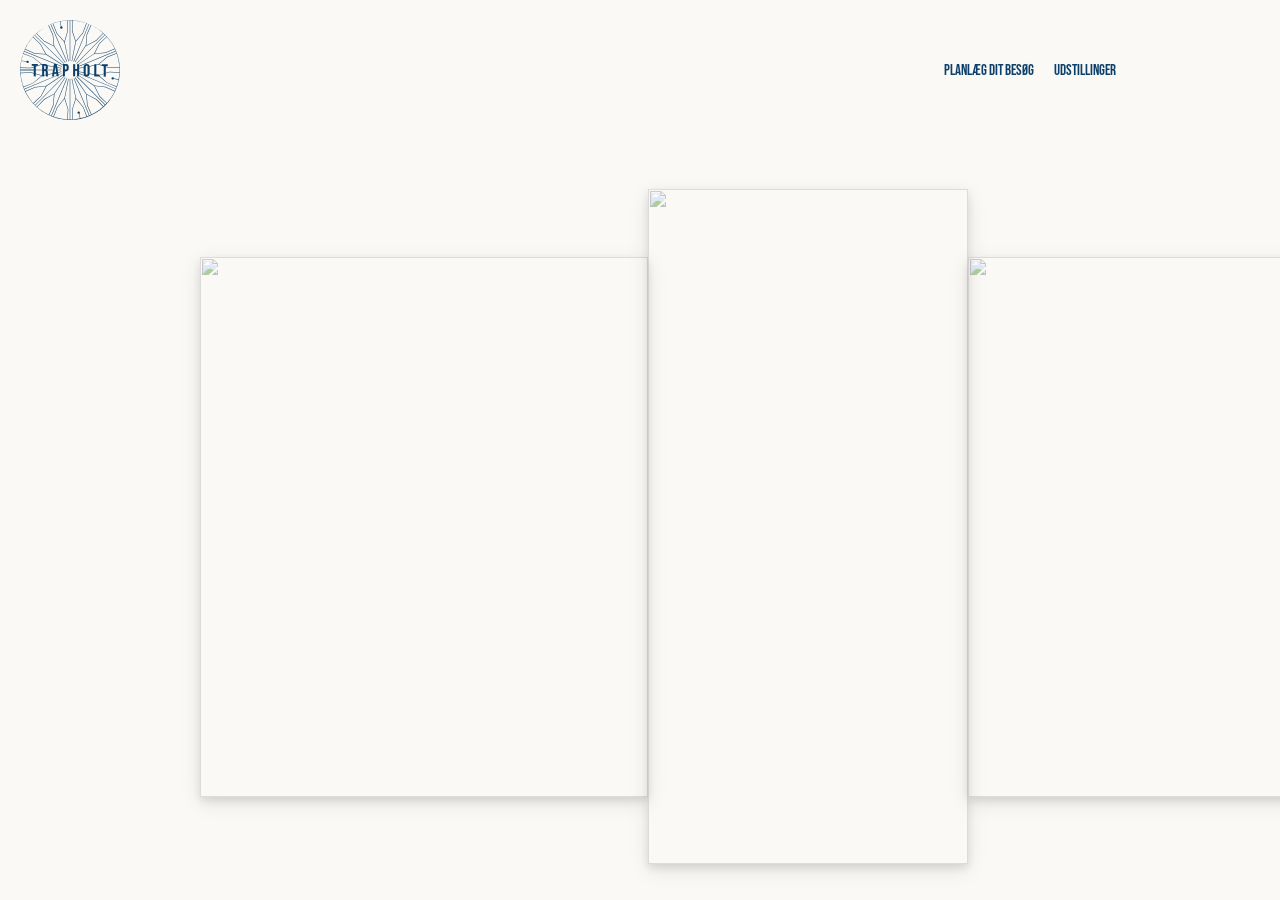
==== commit c5a73963: "16/12" ====
--- a/index.html
+++ b/index.html
@@ -36,19 +36,19 @@
         <div class="wrapper">
           <a href="aktiviteter.html">
             <div id="onetest" class="slide one">
-              <img src="/images/lysshow.jpeg" alt="">
+              <img src="/images/lysshow.jpg" alt="">
               <h1>oplev trapholt</h1>
             </div> 
           </a>
           <a href="besøg.html">
             <div id="twotest" class="slide two">
-              <img src="/images/art1.jpeg" alt="">
+              <img src="/images/art1.jpg" alt="">
               <h1>besøg trapholt</h1>
             </div>
           </a>
           <a href="udstillinger.html">
             <div id="threetest" class="slide three">
-              <img src="/images/vernerpanton.jpeg" alt="">
+              <img src="/images/vernerpanton.jpg" alt="">
               <h1>se udstillingerne</h1>
             </div>
           </a>
@@ -66,7 +66,7 @@
           </a>
           <a href="info.html">
             <div id="sixtest" class="slide six">
-              <img src="/images/Gudstav lind.svg" alt="">
+              <img src="/images/gustavlind.jpg" alt="">
               <h1>mad på trapholt</h1>
             </div>
           </a>
@@ -78,7 +78,7 @@
           </a>
           <a href="aktiviteter.html">
             <div id="eighttest" class="slide eight">
-              <img src="/images/aktivitet.jpeg" alt="">
+              <img src="/images/aktivitet.jpg" alt="">
               <h1>aktiviteter</h1>
             </div>
           </a>
@@ -90,7 +90,7 @@
           </a>
           <a href="info.html">
             <div id="tentest" class="slide ten">
-              <img src="/images/trapholt_steg_navey.svg" alt="">
+              <img src="/images/trapholt.jpg" alt="">
               <h1>om trapholt</h1>
             </div>
           </a>
--- a/css/style.css
+++ b/css/style.css
@@ -590,7 +590,7 @@
 
 .menubar .menubar2 {
   height: 140px;
-  width: 400px;
+  width: 500px;
   display: -webkit-box;
   display: -ms-flexbox;
   display: flex;
@@ -786,7 +786,7 @@
 }
 
 .container1 .boks5 #billede5 #dreng {
-  background-image: url(/images/dreng.jpeg);
+  background-image: url(/images/dreng.jpg);
   background-repeat: no-repeat;
   background-size: contain;
   width: 400px;
@@ -880,7 +880,7 @@
 .container1 .boks6 #boks61 #billede6 {
   height: 63.16vh;
   width: 50vw;
-  background-image: url(/images/familie.jpeg);
+  background-image: url(/images/familie.jpg);
   background-repeat: no-repeat;
   background-size: contain;
 }
@@ -1154,7 +1154,7 @@
 }
 
 .container2 .boks4 #billede4 {
-  background-image: url(/images/høretelefoner.jpeg);
+  background-image: url(/images/høretelefoner.jpg);
   background-repeat: no-repeat;
   background-size: contain;
   width: 500px;
@@ -1281,7 +1281,7 @@
 .container2 .boks6 {
   width: 100vw;
   height: 563px;
-  background-image: url(/images/interaktiv.jpeg);
+  background-image: url(/images/interaktiv.jpg);
   background-repeat: no-repeat;
   background-size: contain;
 }
@@ -1314,7 +1314,7 @@
 }
 
 .container2 .boks8 #billede8 {
-  background-image: url(/images/dinudstilling.jpeg);
+  background-image: url(/images/dinudstilling.jpg);
   background-repeat: no-repeat;
   background-size: contain;
   -webkit-box-shadow: 0 4px 8px 0 rgba(0, 0, 0, 0.2), 0 6px 20px 0 rgba(0, 0, 0, 0.19);
@@ -1380,7 +1380,7 @@
 }
 
 .container2 .boks9 #grøn #billede9 {
-  background-image: url(/images/aktivitet.jpeg);
+  background-image: url(/images/aktivitet.jpg);
   height: 50vh;
   width: 70vw;
 }
@@ -1671,7 +1671,7 @@
 .container3 .boks4 #billede4 {
   width: 100vw;
   height: 600px;
-  background-image: url(/images/art4.jpeg);
+  background-image: url(/images/art4.jpg);
   background-repeat: no-repeat;
   background-size: cover;
 }
@@ -1939,7 +1939,7 @@
 .container3 .boks6 {
   width: 100vw;
   height: 563px;
-  background-image: url(/images/cafe.jpeg);
+  background-image: url(/images/cafe.jpg);
   background-repeat: no-repeat;
   background-size: cover;
 }
@@ -1998,7 +1998,7 @@
 }
 
 .container3 .boks8 #hvid #billede8 {
-  background-image: url(/images/menu.jpeg);
+  background-image: url(/images/menu.jpg);
   background-repeat: no-repeat;
   background-size: contain;
   -webkit-box-shadow: 0 4px 8px 0 rgba(0, 0, 0, 0.2), 0 6px 20px 0 rgba(0, 0, 0, 0.19);
@@ -2049,7 +2049,7 @@
 }
 
 .container3 .boks9 #tekst #pink #billede9 {
-  background-image: url(/images/Refood.jpeg);
+  background-image: url(/images/Refood.jpg);
   background-repeat: no-repeat;
   background-size: contain;
   -webkit-box-shadow: 0 4px 8px 0 rgba(0, 0, 0, 0.2), 0 6px 20px 0 rgba(0, 0, 0, 0.19);
@@ -2106,7 +2106,7 @@
 .container3 .boks10 {
   width: 100vw;
   height: 600px;
-  background-image: url(/images/designbutik.png);
+  background-image: url(/images/designbutik.jpg);
   background-repeat: no-repeat;
   background-size: contain;
 }
@@ -2173,14 +2173,1091 @@
   width: 100vw;
   height: 600px;
   background-color: #F6DBE5;
+  display: -webkit-box;
+  display: -ms-flexbox;
+  display: flex;
+  -webkit-box-orient: horizontal;
+  -webkit-box-direction: normal;
+      -ms-flex-direction: row;
+          flex-direction: row;
+}
+
+.container3 .boks12 #pink {
+  width: 30vw;
+  height: 600px;
+  display: -webkit-box;
+  display: -ms-flexbox;
+  display: flex;
+  -webkit-box-pack: center;
+      -ms-flex-pack: center;
+          justify-content: center;
+  -webkit-box-align: center;
+      -ms-flex-align: center;
+          align-items: center;
+  -webkit-box-orient: vertical;
+  -webkit-box-direction: normal;
+      -ms-flex-direction: column;
+          flex-direction: column;
+}
+
+.container3 .boks12 #pink h2 {
+  font-family: "Bebas Neue", cursive;
+  font-size: 40px;
+  padding-top: 30px;
+}
+
+.container3 .boks12 #pink #knap {
+  background-color: #0C3F6A;
+  width: 200px;
+  height: 50px;
+  margin-top: 30px;
+  text-decoration: none;
+  font-family: "Bebas Neue", cursive;
+  color: #FAF9F5;
+  display: -webkit-box;
+  display: -ms-flexbox;
+  display: flex;
+  -webkit-box-pack: center;
+      -ms-flex-pack: center;
+          justify-content: center;
+  -webkit-box-align: center;
+      -ms-flex-align: center;
+          align-items: center;
+  font-size: 30px;
+  margin-bottom: 15px;
 }
 
 .container3 .boks12 #billede12 {
   background-repeat: no-repeat;
   background-size: contain;
   background-image: url(/images/butik.JPG);
-  width: 900px;
+  width: 70vw;
   height: 600px;
   margin-left: auto;
 }
+
+/* udstillinger- siden */
+.container4 {
+  width: 100vw;
+  height: auto;
+  background-color: #FAF9F5;
+  display: -webkit-box;
+  display: -ms-flexbox;
+  display: flex;
+  -ms-flex-wrap: nowrap;
+      flex-wrap: nowrap;
+  -webkit-box-orient: vertical;
+  -webkit-box-direction: normal;
+      -ms-flex-direction: column;
+          flex-direction: column;
+}
+
+.container4 .boks1 {
+  width: 100vw;
+  height: 300px;
+  background-color: #8AB6D6;
+  display: -webkit-box;
+  display: -ms-flexbox;
+  display: flex;
+  -webkit-box-pack: center;
+      -ms-flex-pack: center;
+          justify-content: center;
+  -webkit-box-align: center;
+      -ms-flex-align: center;
+          align-items: center;
+  font-family: "Bebas Neue", cursive;
+  font-size: 80px;
+  color: #0C3F6A;
+}
+
+.container4 .boks1 h2 {
+  margin-bottom: -50px;
+  margin-top: 100px;
+}
+
+.container4 .boks2 {
+  width: 100vw;
+  height: 100vh;
+  display: -webkit-box;
+  display: -ms-flexbox;
+  display: flex;
+  -webkit-box-orient: horizontal;
+  -webkit-box-direction: normal;
+      -ms-flex-direction: row;
+          flex-direction: row;
+}
+
+.container4 .boks2 #hvid {
+  width: 11vw;
+  height: 100vh;
+}
+
+.container4 .boks2 #hvid video {
+  position: absolute;
+}
+
+.container4 .boks2 #blå {
+  width: 78vw;
+  height: 100vh;
+  background-color: #8AB6D6;
+}
+
+.container4 .boks2 #hvid1 {
+  width: 11vw;
+  height: 100vh;
+}
+
+.container4 .boks3 {
+  width: 100vw;
+  height: 470px;
+  background-image: url(/images/art1.jpg);
+  background-repeat: no-repeat;
+  background-size: cover;
+}
+
+.container4 .boks4 {
+  width: 100vw;
+  height: 1000px;
+  display: -webkit-box;
+  display: -ms-flexbox;
+  display: flex;
+  -webkit-box-orient: vertical;
+  -webkit-box-direction: normal;
+      -ms-flex-direction: column;
+          flex-direction: column;
+}
+
+.container4 .boks4 #tekst {
+  width: 100vw;
+  height: 200px;
+}
+
+.container4 .boks4 #tekst h2 {
+  font-family: "Bebas Neue", cursive;
+  padding-left: 160px;
+  padding-top: 30px;
+  font-size: 40px;
+}
+
+.container4 .boks4 #tekst p {
+  font-family: "Jura", sans-serif;
+  padding-left: 160px;
+  padding-top: 15px;
+  padding-right: 30px;
+}
+
+.container4 .boks4 #blå {
+  width: 100vw;
+  height: 550px;
+  display: -webkit-box;
+  display: -ms-flexbox;
+  display: flex;
+  -webkit-box-align: center;
+      -ms-flex-align: center;
+          align-items: center;
+  -webkit-box-orient: horizontal;
+  -webkit-box-direction: normal;
+      -ms-flex-direction: row;
+          flex-direction: row;
+  background-color: #8AB6D6;
+}
+
+.container4 .boks4 #blå #skulptur {
+  width: 50vw;
+  height: auto;
+  display: -webkit-box;
+  display: -ms-flexbox;
+  display: flex;
+  -webkit-box-align: center;
+      -ms-flex-align: center;
+          align-items: center;
+  -webkit-box-orient: vertical;
+  -webkit-box-direction: normal;
+      -ms-flex-direction: column;
+          flex-direction: column;
+}
+
+.container4 .boks4 #blå #skulptur img {
+  width: 400px;
+  height: auto;
+  margin-left: 160px;
+}
+
+.container4 .boks4 #blå #skulptur h2 {
+  font-family: "Bebas Neue", cursive;
+  padding-left: 160px;
+  padding-top: 15px;
+  padding-right: 30px;
+  padding-top: 15px;
+  font-size: 40px;
+}
+
+.container4 .boks4 #blå #skulptur p {
+  font-family: "Jura", sans-serif;
+  padding-left: 160px;
+  padding-top: 15px;
+  padding-right: 30px;
+}
+
+.container4 .boks4 #blå #skulptur #knap {
+  background-color: #0C3F6A;
+  width: 100px;
+  height: 30px;
+  text-decoration: none;
+  font-family: "Bebas Neue", cursive;
+  color: #FAF9F5;
+  display: -webkit-box;
+  display: -ms-flexbox;
+  display: flex;
+  -webkit-box-pack: center;
+      -ms-flex-pack: center;
+          justify-content: center;
+  -webkit-box-align: center;
+      -ms-flex-align: center;
+          align-items: center;
+  font-size: 15px;
+  margin-bottom: 15px;
+  margin-left: 160px;
+}
+
+.container4 .boks4 #blå #kubeflex {
+  width: 50vw;
+  height: auto;
+  display: -webkit-box;
+  display: -ms-flexbox;
+  display: flex;
+  -webkit-box-align: center;
+      -ms-flex-align: center;
+          align-items: center;
+  -webkit-box-orient: vertical;
+  -webkit-box-direction: normal;
+      -ms-flex-direction: column;
+          flex-direction: column;
+}
+
+.container4 .boks4 #blå #kubeflex img {
+  width: 400px;
+  height: auto;
+  margin-right: 160px;
+}
+
+.container4 .boks4 #blå #kubeflex h2 {
+  font-family: "Bebas Neue", cursive;
+  padding-right: 160px;
+  padding-top: 15px;
+  padding-left: 30px;
+  padding-top: 15px;
+  font-size: 40px;
+}
+
+.container4 .boks4 #blå #kubeflex h3 {
+  font-family: "Jura", sans-serif;
+  padding-right: 160px;
+  padding-left: 30px;
+  color: #0C3F6A;
+}
+
+.container4 .boks4 #blå #kubeflex p {
+  font-family: "Jura", sans-serif;
+  padding-right: 160px;
+  padding-top: 15px;
+  padding-left: 30px;
+}
+
+.container4 .boks4 #blå #kubeflex #knap {
+  background-color: #0C3F6A;
+  width: 100px;
+  height: 30px;
+  text-decoration: none;
+  font-family: "Bebas Neue", cursive;
+  color: #FAF9F5;
+  display: -webkit-box;
+  display: -ms-flexbox;
+  display: flex;
+  -webkit-box-pack: center;
+      -ms-flex-pack: center;
+          justify-content: center;
+  -webkit-box-align: center;
+      -ms-flex-align: center;
+          align-items: center;
+  font-size: 15px;
+  margin-bottom: 15px;
+  margin-right: 160px;
+}
+
+.container4 .boks5 {
+  width: 100vw;
+  height: 290px;
+  display: -webkit-box;
+  display: -ms-flexbox;
+  display: flex;
+  -webkit-box-orient: horizontal;
+  -webkit-box-direction: normal;
+      -ms-flex-direction: row;
+          flex-direction: row;
+}
+
+.container4 .boks5 #hvid {
+  width: 100vw;
+  height: 40px;
+  display: -webkit-box;
+  display: -ms-flexbox;
+  display: flex;
+  -webkit-box-align: center;
+      -ms-flex-align: center;
+          align-items: center;
+  -webkit-box-orient: horizontal;
+  -webkit-box-direction: normal;
+      -ms-flex-direction: row;
+          flex-direction: row;
+}
+
+.container4 .boks5 #hvid #dinudstilling {
+  width: 50vw;
+  height: auto;
+  display: -webkit-box;
+  display: -ms-flexbox;
+  display: flex;
+  -webkit-box-align: center;
+      -ms-flex-align: center;
+          align-items: center;
+  -webkit-box-orient: vertical;
+  -webkit-box-direction: normal;
+      -ms-flex-direction: column;
+          flex-direction: column;
+}
+
+.container4 .boks5 #hvid #dinudstilling img {
+  width: 400px;
+  height: auto;
+  margin-left: 160px;
+}
+
+.container4 .boks5 #hvid #dinudstilling h2 {
+  font-family: "Bebas Neue", cursive;
+  padding-left: 160px;
+  padding-top: 15px;
+  padding-right: 30px;
+  padding-top: 15px;
+  font-size: 40px;
+}
+
+.container4 .boks5 #hvid #dinudstilling p {
+  font-family: "Jura", sans-serif;
+  padding-left: 160px;
+  padding-top: 15px;
+  padding-right: 30px;
+}
+
+.container4 .boks5 #hvid #dinudstilling #knap {
+  background-color: #0C3F6A;
+  width: 100px;
+  height: 30px;
+  text-decoration: none;
+  font-family: "Bebas Neue", cursive;
+  color: #FAF9F5;
+  display: -webkit-box;
+  display: -ms-flexbox;
+  display: flex;
+  -webkit-box-pack: center;
+      -ms-flex-pack: center;
+          justify-content: center;
+  -webkit-box-align: center;
+      -ms-flex-align: center;
+          align-items: center;
+  font-size: 15px;
+  margin-bottom: 15px;
+  margin-left: 160px;
+}
+
+.container4 .boks5 #hvid #richardm {
+  width: 50vw;
+  height: auto;
+  display: -webkit-box;
+  display: -ms-flexbox;
+  display: flex;
+  -webkit-box-align: center;
+      -ms-flex-align: center;
+          align-items: center;
+  -webkit-box-orient: vertical;
+  -webkit-box-direction: normal;
+      -ms-flex-direction: column;
+          flex-direction: column;
+}
+
+.container4 .boks5 #hvid #richardm img {
+  width: 400px;
+  height: auto;
+  margin-right: 160px;
+}
+
+.container4 .boks5 #hvid #richardm h2 {
+  font-family: "Bebas Neue", cursive;
+  padding-right: 160px;
+  padding-top: 15px;
+  padding-left: 30px;
+  padding-top: 15px;
+  font-size: 40px;
+}
+
+.container4 .boks5 #hvid #richardm p {
+  font-family: "Jura", sans-serif;
+  padding-right: 160px;
+  padding-top: 15px;
+  padding-left: 30px;
+}
+
+.container4 .boks5 #hvid #richardm #knap {
+  background-color: #0C3F6A;
+  width: 100px;
+  height: 30px;
+  text-decoration: none;
+  font-family: "Bebas Neue", cursive;
+  color: #FAF9F5;
+  display: -webkit-box;
+  display: -ms-flexbox;
+  display: flex;
+  -webkit-box-pack: center;
+      -ms-flex-pack: center;
+          justify-content: center;
+  -webkit-box-align: center;
+      -ms-flex-align: center;
+          align-items: center;
+  font-size: 15px;
+  margin-bottom: 15px;
+  margin-right: 160px;
+}
+
+.container4 .boks6 {
+  width: 100vw;
+  height: 200px;
+  background-color: #8AB6D6;
+}
+
+.container4 .boks6 h2 {
+  font-family: "Bebas Neue", cursive;
+  font-size: 40px;
+  padding-left: 160px;
+  padding-top: 30px;
+}
+
+.container4 .boks6 p {
+  font-family: "Jura", sans-serif;
+  padding-left: 160px;
+  padding-top: 15px;
+  padding-right: 160px;
+}
+
+.container4 .boks7 {
+  width: 100vw;
+  height: auto;
+}
+
+.container4 .boks7 #vernerpanton {
+  background-image: url(/images/vernerpanton.jpg);
+  width: 100vw;
+  height: 450px;
+  background-repeat: no-repeat;
+  background-size: cover;
+}
+
+.container4 .boks8 {
+  width: 100vw;
+  height: 1096px;
+  color: #0C3F6A;
+  display: -webkit-box;
+  display: -ms-flexbox;
+  display: flex;
+  -webkit-box-orient: horizontal;
+  -webkit-box-direction: normal;
+      -ms-flex-direction: row;
+          flex-direction: row;
+}
+
+.container4 .boks8 #blå {
+  width: 20vw;
+  height: 1096px;
+  background-color: #8AB6D6;
+}
+
+.container4 .boks8 #hvid {
+  width: 80vw;
+  height: 100vh;
+}
+
+.container4 .boks8 #hvid h2 {
+  font-family: "Bebas Neue", cursive;
+  font-size: 40px;
+  padding-left: 30px;
+  padding-top: 30px;
+  padding-right: 160px;
+}
+
+.container4 .boks8 #hvid h3 {
+  font-family: "Jura", sans-serif;
+  font-size: 20px;
+  padding-right: 160px;
+  padding-left: 30px;
+}
+
+.container4 .boks8 #hvid p {
+  font-family: "Jura", sans-serif;
+  padding-left: 30px;
+  padding-top: 15px;
+  padding-right: 160px;
+  padding-bottom: 30px;
+}
+
+.container4 .boks8 #hvid #billede8 {
+  background-image: url(/images/vernerpanton2.jpg);
+  width: 80vw;
+  height: 575px;
+  background-repeat: no-repeat;
+  background-size: contain;
+  background-color: #8AB6D6;
+}
+
+.container4 .boks9 {
+  width: 100vw;
+  height: 400px;
+  color: #0C3F6A;
+  background-color: #8AB6D6;
+  display: -webkit-box;
+  display: -ms-flexbox;
+  display: flex;
+  -webkit-box-orient: horizontal;
+  -webkit-box-direction: normal;
+      -ms-flex-direction: row;
+          flex-direction: row;
+}
+
+.container4 .boks9 #blå {
+  width: 20vw;
+  height: 400px;
+  background-color: #8AB6D6;
+}
+
+.container4 .boks9 #tekst {
+  width: 80vw;
+  height: 400px;
+  color: #0C3F6A;
+}
+
+.container4 .boks9 #tekst h2 {
+  font-family: "Bebas Neue", cursive;
+  font-size: 40px;
+  padding-left: 30px;
+  padding-top: 30px;
+  padding-right: 360px;
+}
+
+.container4 .boks9 #tekst p {
+  padding: 15px 360px 30px 30px;
+  font-family: "Jura", sans-serif;
+}
+
+.container4 .boks9 #tekst #knap {
+  background-color: #0C3F6A;
+  width: 300px;
+  height: 50px;
+  text-decoration: none;
+  font-family: "Bebas Neue", cursive;
+  color: #FAF9F5;
+  display: -webkit-box;
+  display: -ms-flexbox;
+  display: flex;
+  -webkit-box-pack: center;
+      -ms-flex-pack: center;
+          justify-content: center;
+  -webkit-box-align: center;
+      -ms-flex-align: center;
+          align-items: center;
+  font-size: 30px;
+  margin-bottom: 15px;
+  margin-left: 30px;
+}
+
+.container4 .boks9 #tekst #billede9 {
+  background-image: url(/images/rodstol.png);
+  width: 300px;
+  height: 350px;
+  margin-left: 610px;
+  margin-top: -280px;
+  background-repeat: no-repeat;
+  background-size: contain;
+  position: relative;
+  -webkit-animation-name: stol;
+          animation-name: stol;
+  -webkit-animation-duration: 4s;
+          animation-duration: 4s;
+  -webkit-animation-iteration-count: infinite;
+          animation-iteration-count: infinite;
+  -webkit-animation-direction: alternate;
+          animation-direction: alternate;
+  -webkit-animation-timing-function: linear;
+          animation-timing-function: linear;
+  position: relative;
+}
+
+@-webkit-keyframes stol {
+  from {
+    -webkit-transform: rotate(0deg);
+            transform: rotate(0deg);
+  }
+  to {
+    -webkit-transform: rotate(360deg);
+            transform: rotate(360deg);
+  }
+}
+
+@keyframes stol {
+  from {
+    -webkit-transform: rotate(0deg);
+            transform: rotate(0deg);
+  }
+  to {
+    -webkit-transform: rotate(360deg);
+            transform: rotate(360deg);
+  }
+}
+
+.container4 .boks10 {
+  width: 100vw;
+  height: 600px;
+  background-image: url(/images/art3.jpg);
+  background-repeat: no-repeat;
+  background-size: cover;
+}
+
+.container4 .boks11 {
+  width: 100vw;
+  height: 550px;
+  display: -webkit-box;
+  display: -ms-flexbox;
+  display: flex;
+  -webkit-box-align: center;
+      -ms-flex-align: center;
+          align-items: center;
+  -webkit-box-orient: vertical;
+  -webkit-box-direction: normal;
+      -ms-flex-direction: column;
+          flex-direction: column;
+}
+
+.container4 .boks11 h2 {
+  font-family: "Bebas Neue", cursive;
+  font-size: 40px;
+  padding-left: 160px;
+  padding-top: 30px;
+  padding-right: 160px;
+}
+
+.container4 .boks11 h3 {
+  font-family: "Jura", sans-serif;
+  font-size: 20px;
+  padding-right: 160px;
+  padding-left: 160px;
+  color: #0C3F6A;
+}
+
+.container4 .boks11 p {
+  font-family: "Jura", sans-serif;
+  padding-left: 160px;
+  padding-top: 15px;
+  padding-right: 160px;
+  padding-bottom: 30px;
+}
+
+.container4 .boks12 {
+  width: 100vw;
+  height: 600px;
+  display: -webkit-box;
+  display: -ms-flexbox;
+  display: flex;
+  -webkit-box-orient: vertical;
+  -webkit-box-direction: normal;
+      -ms-flex-direction: column;
+          flex-direction: column;
+}
+
+.container4 .boks12 #tekst {
+  width: 100vw;
+  height: 260px;
+  background-color: #8AB6D6;
+}
+
+.container4 .boks12 #tekst p {
+  font-family: "Jura", sans-serif;
+  padding-left: 160px;
+  padding-top: 30px;
+  padding-right: 160px;
+  padding-bottom: 30px;
+}
+
+.container4 .boks12 #boks {
+  width: 100vw;
+  height: 300px;
+  display: -webkit-box;
+  display: -ms-flexbox;
+  display: flex;
+  -webkit-box-orient: horizontal;
+  -webkit-box-direction: normal;
+      -ms-flex-direction: row;
+          flex-direction: row;
+}
+
+.container4 .boks12 #boks #hvid {
+  width: 70vw;
+  height: auto;
+  background-image: url(/images/art9.jpg);
+  background-repeat: no-repeat;
+  background-size: cover;
+}
+
+.container4 .boks12 #boks #blå {
+  width: 30vw;
+  height: auto;
+  background-color: #8AB6D6;
+}
+
+.container4 .boks13 {
+  width: 100vw;
+  height: 720px;
+}
+
+.container4 .boks13 h2 {
+  font-family: "Bebas Neue", cursive;
+  font-size: 40px;
+  padding-left: 160px;
+  padding-top: 30px;
+  padding-right: 160px;
+}
+
+.container4 .boks13 h3 {
+  font-family: "Jura", sans-serif;
+  font-size: 20px;
+  padding-right: 160px;
+  padding-left: 160px;
+  color: #0C3F6A;
+}
+
+.container4 .boks13 p {
+  font-family: "Jura", sans-serif;
+  padding-left: 160px;
+  padding-top: 15px;
+  padding-right: 160px;
+  padding-bottom: 30px;
+}
+
+.container4 .boks13 #video {
+  padding-left: 160px;
+  padding-bottom: 15px;
+}
+
+.container4 .boks14 {
+  height: 700px;
+  width: 100vw;
+  background-image: url(/images/art5.jpg);
+  background-repeat: no-repeat;
+  background-size: cover;
+}
+
+.container4 .boks15 {
+  width: 100vw;
+  height: 1250px;
+  background-color: #8AB6D6;
+  display: -webkit-box;
+  display: -ms-flexbox;
+  display: flex;
+  -webkit-box-orient: vertical;
+  -webkit-box-direction: normal;
+      -ms-flex-direction: column;
+          flex-direction: column;
+}
+
+.container4 .boks15 #tekst {
+  width: 100vw;
+  height: 150px;
+  display: -webkit-box;
+  display: -ms-flexbox;
+  display: flex;
+  -webkit-box-align: center;
+      -ms-flex-align: center;
+          align-items: center;
+  -webkit-box-pack: center;
+      -ms-flex-pack: center;
+          justify-content: center;
+}
+
+.container4 .boks15 #tekst h2 {
+  font-family: "Bebas Neue", cursive;
+  font-size: 40px;
+}
+
+.container4 .boks15 #blå {
+  width: 100vw;
+  height: 550px;
+  display: -webkit-box;
+  display: -ms-flexbox;
+  display: flex;
+  -webkit-box-align: center;
+      -ms-flex-align: center;
+          align-items: center;
+  -webkit-box-orient: horizontal;
+  -webkit-box-direction: normal;
+      -ms-flex-direction: row;
+          flex-direction: row;
+  background-color: #8AB6D6;
+}
+
+.container4 .boks15 #blå #erik {
+  width: 50vw;
+  height: auto;
+  display: -webkit-box;
+  display: -ms-flexbox;
+  display: flex;
+  -webkit-box-align: center;
+      -ms-flex-align: center;
+          align-items: center;
+  -webkit-box-orient: vertical;
+  -webkit-box-direction: normal;
+      -ms-flex-direction: column;
+          flex-direction: column;
+}
+
+.container4 .boks15 #blå #erik img {
+  width: 400px;
+  height: auto;
+  margin-left: 160px;
+}
+
+.container4 .boks15 #blå #erik h2 {
+  font-family: "Bebas Neue", cursive;
+  padding-left: 160px;
+  padding-top: 15px;
+  padding-right: 30px;
+  padding-top: 15px;
+  font-size: 40px;
+}
+
+.container4 .boks15 #blå #erik p {
+  font-family: "Jura", sans-serif;
+  padding-left: 160px;
+  padding-top: 15px;
+  padding-right: 30px;
+}
+
+.container4 .boks15 #blå #erik #knap {
+  background-color: #0C3F6A;
+  width: 100px;
+  height: 30px;
+  text-decoration: none;
+  font-family: "Bebas Neue", cursive;
+  color: #FAF9F5;
+  display: -webkit-box;
+  display: -ms-flexbox;
+  display: flex;
+  -webkit-box-pack: center;
+      -ms-flex-pack: center;
+          justify-content: center;
+  -webkit-box-align: center;
+      -ms-flex-align: center;
+          align-items: center;
+  font-size: 15px;
+  margin-bottom: 15px;
+  margin-left: 160px;
+}
+
+.container4 .boks15 #blå #collect {
+  width: 50vw;
+  height: auto;
+  display: -webkit-box;
+  display: -ms-flexbox;
+  display: flex;
+  -webkit-box-align: center;
+      -ms-flex-align: center;
+          align-items: center;
+  -webkit-box-orient: vertical;
+  -webkit-box-direction: normal;
+      -ms-flex-direction: column;
+          flex-direction: column;
+}
+
+.container4 .boks15 #blå #collect img {
+  width: 400px;
+  height: auto;
+  margin-right: 160px;
+}
+
+.container4 .boks15 #blå #collect h2 {
+  font-family: "Bebas Neue", cursive;
+  padding-right: 160px;
+  padding-top: 15px;
+  padding-left: 30px;
+  padding-top: 15px;
+  font-size: 40px;
+}
+
+.container4 .boks15 #blå #collect h3 {
+  font-family: "Jura", sans-serif;
+  padding-right: 160px;
+  padding-left: 30px;
+  color: #0C3F6A;
+}
+
+.container4 .boks15 #blå #collect p {
+  font-family: "Jura", sans-serif;
+  padding-right: 160px;
+  padding-top: 15px;
+  padding-left: 30px;
+}
+
+.container4 .boks15 #blå #collect #knap {
+  background-color: #0C3F6A;
+  width: 100px;
+  height: 30px;
+  text-decoration: none;
+  font-family: "Bebas Neue", cursive;
+  color: #FAF9F5;
+  display: -webkit-box;
+  display: -ms-flexbox;
+  display: flex;
+  -webkit-box-pack: center;
+      -ms-flex-pack: center;
+          justify-content: center;
+  -webkit-box-align: center;
+      -ms-flex-align: center;
+          align-items: center;
+  font-size: 15px;
+  margin-bottom: 15px;
+  margin-right: 160px;
+}
+
+.container4 .boks15 #blå1 {
+  width: 100vw;
+  height: 550px;
+  display: -webkit-box;
+  display: -ms-flexbox;
+  display: flex;
+  -webkit-box-align: center;
+      -ms-flex-align: center;
+          align-items: center;
+  -webkit-box-orient: horizontal;
+  -webkit-box-direction: normal;
+      -ms-flex-direction: row;
+          flex-direction: row;
+  background-color: #8AB6D6;
+}
+
+.container4 .boks15 #blå1 #touch {
+  width: 50vw;
+  height: auto;
+  display: -webkit-box;
+  display: -ms-flexbox;
+  display: flex;
+  -webkit-box-align: center;
+      -ms-flex-align: center;
+          align-items: center;
+  -webkit-box-orient: vertical;
+  -webkit-box-direction: normal;
+      -ms-flex-direction: column;
+          flex-direction: column;
+}
+
+.container4 .boks15 #blå1 #touch img {
+  width: 400px;
+  height: auto;
+  margin-left: 160px;
+}
+
+.container4 .boks15 #blå1 #touch h2 {
+  font-family: "Bebas Neue", cursive;
+  padding-left: 160px;
+  padding-top: 15px;
+  padding-right: 30px;
+  padding-top: 15px;
+  font-size: 40px;
+}
+
+.container4 .boks15 #blå1 #touch p {
+  font-family: "Jura", sans-serif;
+  padding-left: 160px;
+  padding-top: 15px;
+  padding-right: 30px;
+}
+
+.container4 .boks15 #blå1 #touch #knap {
+  background-color: #0C3F6A;
+  width: 100px;
+  height: 30px;
+  text-decoration: none;
+  font-family: "Bebas Neue", cursive;
+  color: #FAF9F5;
+  display: -webkit-box;
+  display: -ms-flexbox;
+  display: flex;
+  -webkit-box-pack: center;
+      -ms-flex-pack: center;
+          justify-content: center;
+  -webkit-box-align: center;
+      -ms-flex-align: center;
+          align-items: center;
+  font-size: 15px;
+  margin-bottom: 15px;
+  margin-left: 160px;
+}
+
+.container4 .boks16 {
+  width: 100vw;
+  height: 500px;
+  background-image: url(/images/art6.jpg);
+  background-repeat: no-repeat;
+  background-size: cover;
+}
+
+.container4 .boks17 {
+  width: 100vw;
+  height: auto;
+  display: -webkit-box;
+  display: -ms-flexbox;
+  display: flex;
+  -webkit-box-orient: horizontal;
+  -webkit-box-direction: normal;
+      -ms-flex-direction: row;
+          flex-direction: row;
+}
+
+.container4 .boks17 #blå {
+  width: 30vw;
+  height: 735px;
+  background-color: #8AB6D6;
+}
+
+.container4 .boks17 #hvid {
+  width: 70vw;
+  height: 200px;
+}
+
+.container4 .boks17 #hvid h2 {
+  font-family: "Bebas Neue", cursive;
+  padding-left: 30px;
+  padding-top: 30px;
+  padding-right: 160px;
+  font-size: 40px;
+}
+
+.container4 .boks17 #hvid p {
+  font-family: "Jura", sans-serif;
+  padding: 15px 160px 50px 30px;
+}
+
+.container4 .boks17 #hvid #billede17 {
+  background-image: url(/images/art2.jpg);
+  background-repeat: no-repeat;
+  background-size: contain;
+  width: 70vw;
+  height: 472px;
+  background-color: #8AB6D6;
+  margin-top: 30px;
+}
 /*# sourceMappingURL=style.css.map */